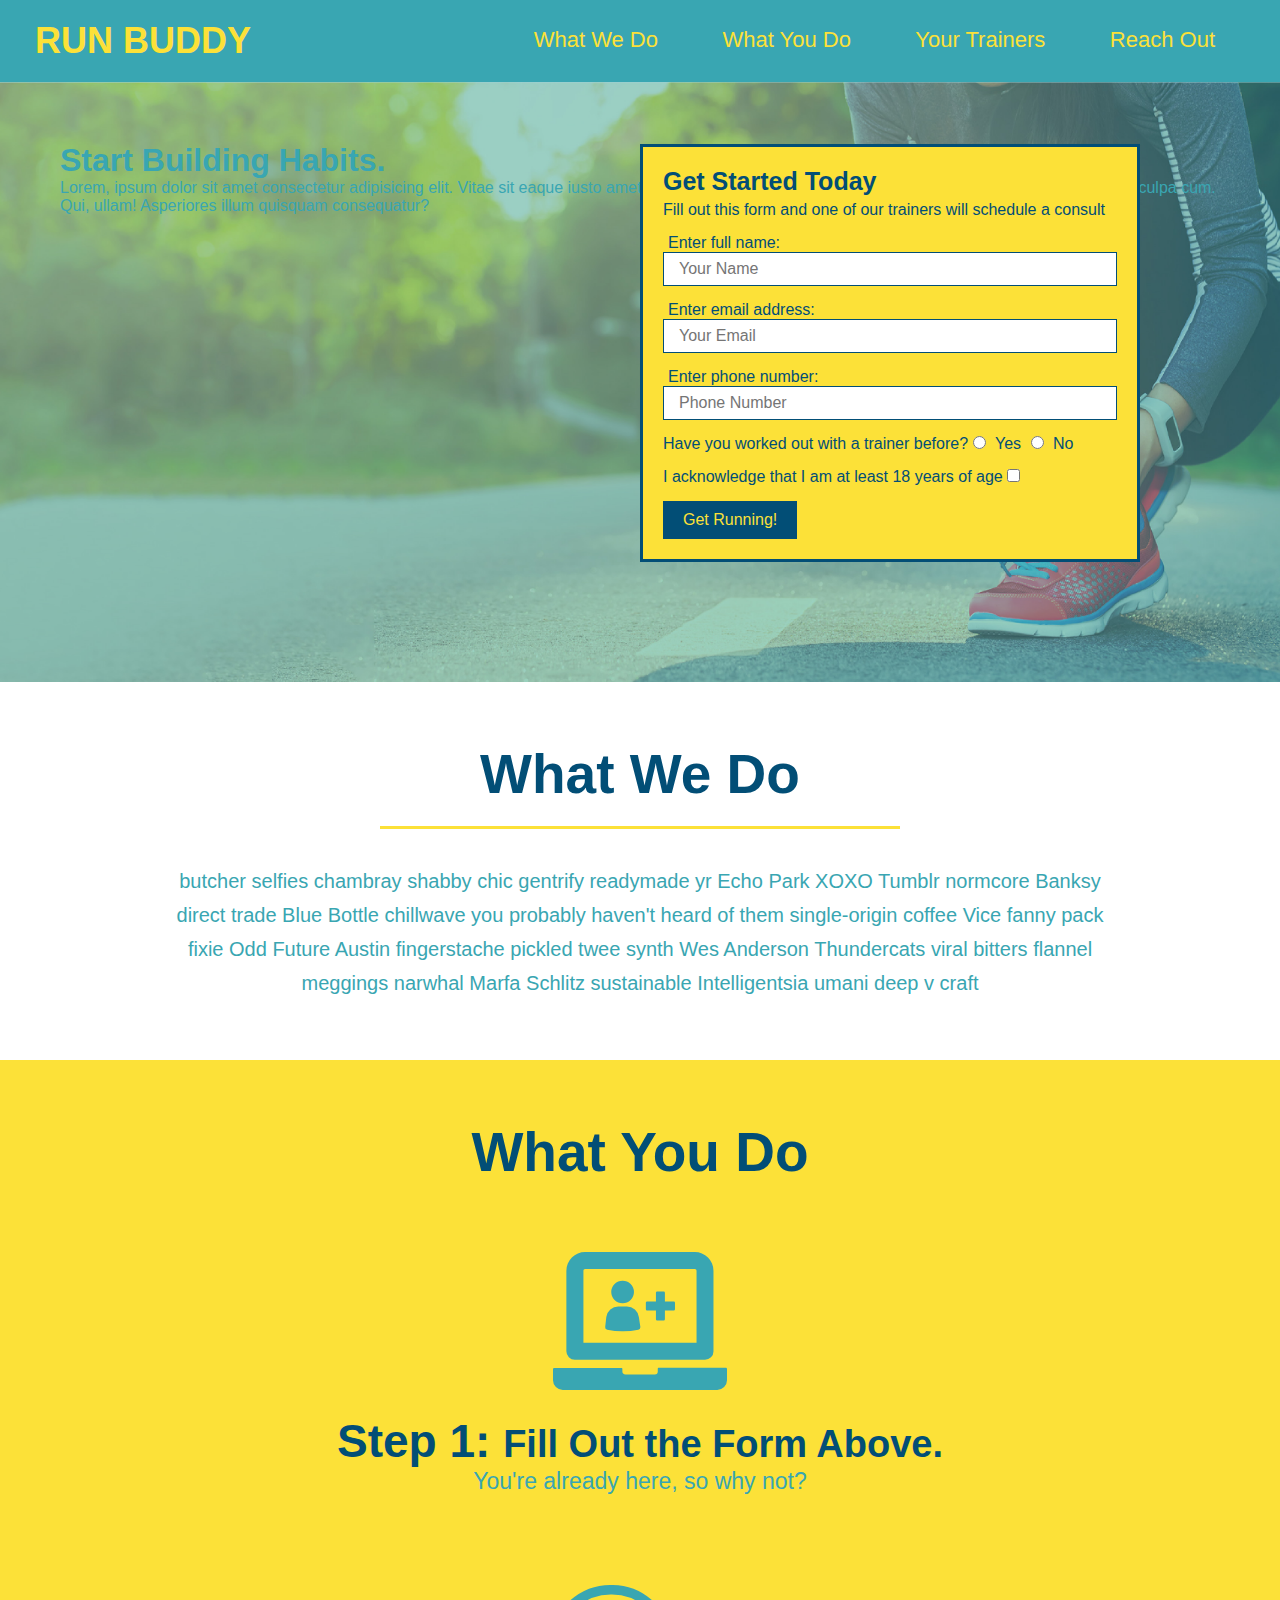
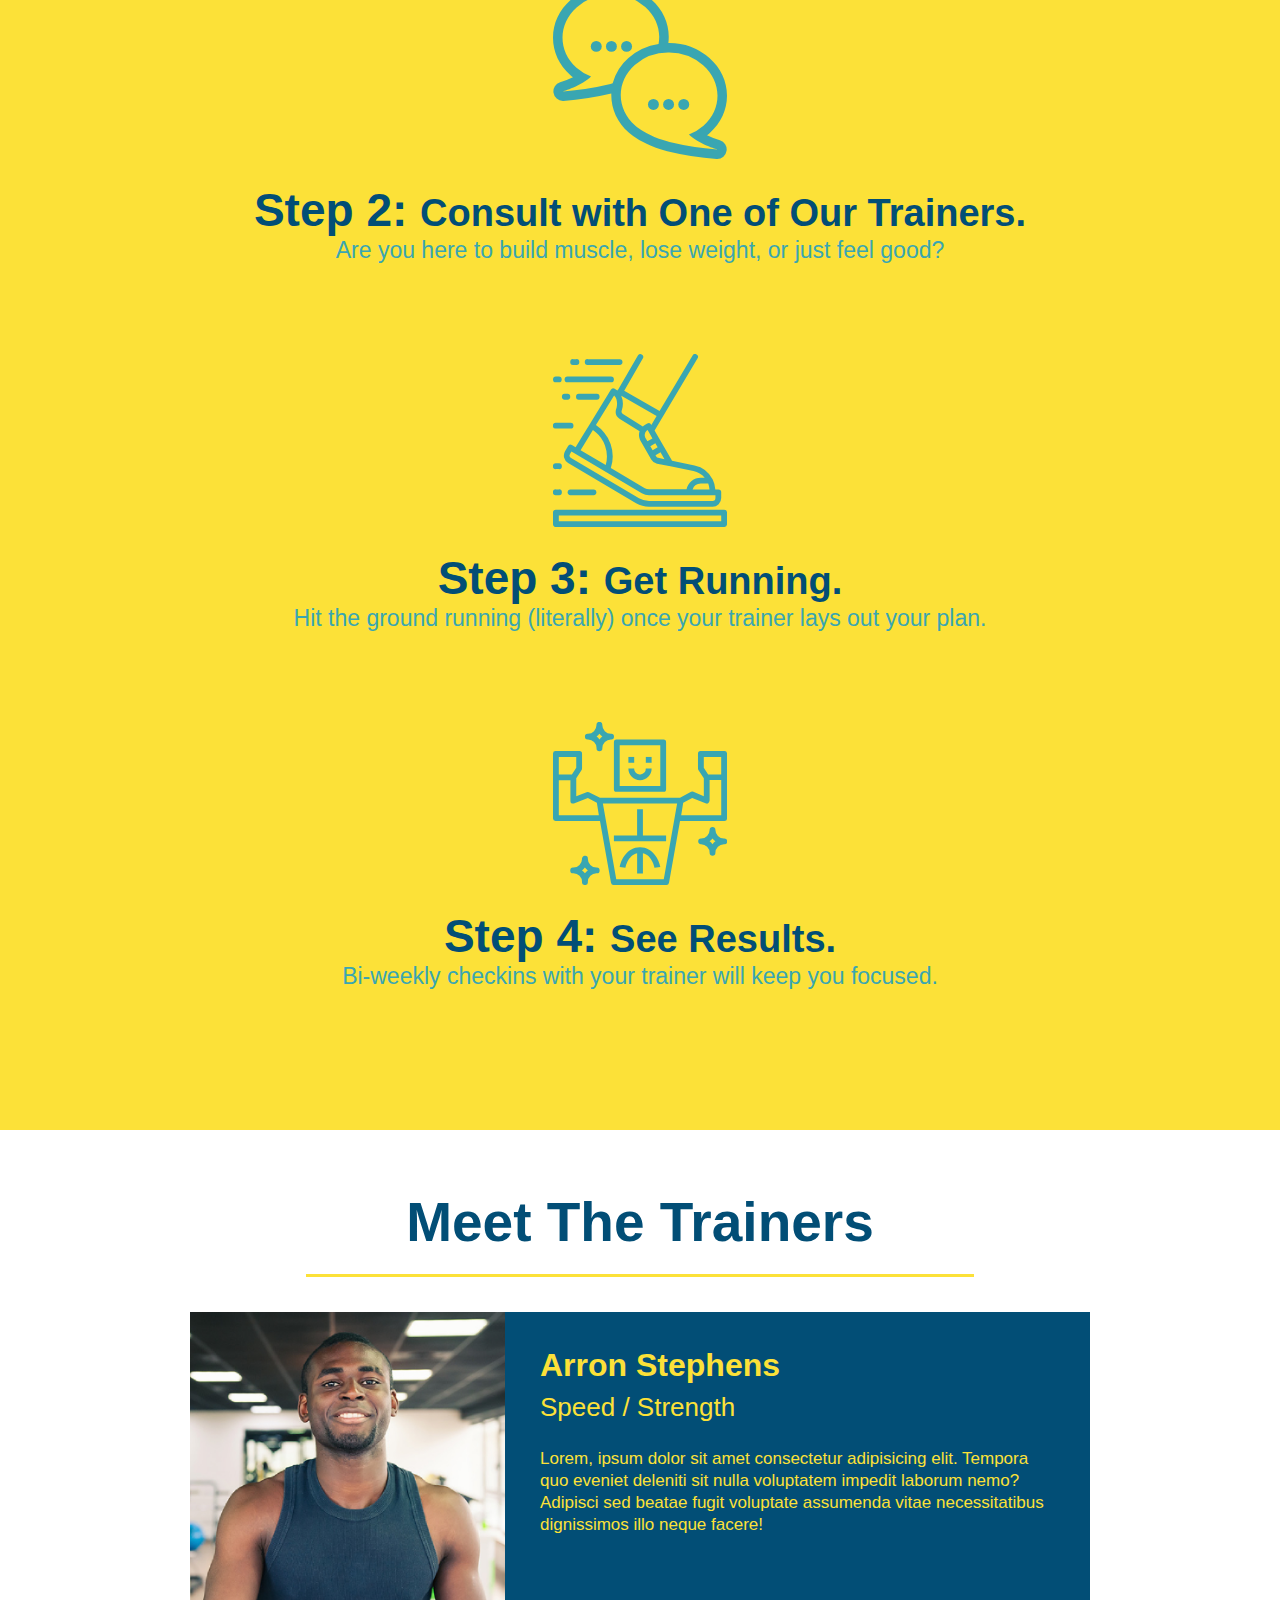
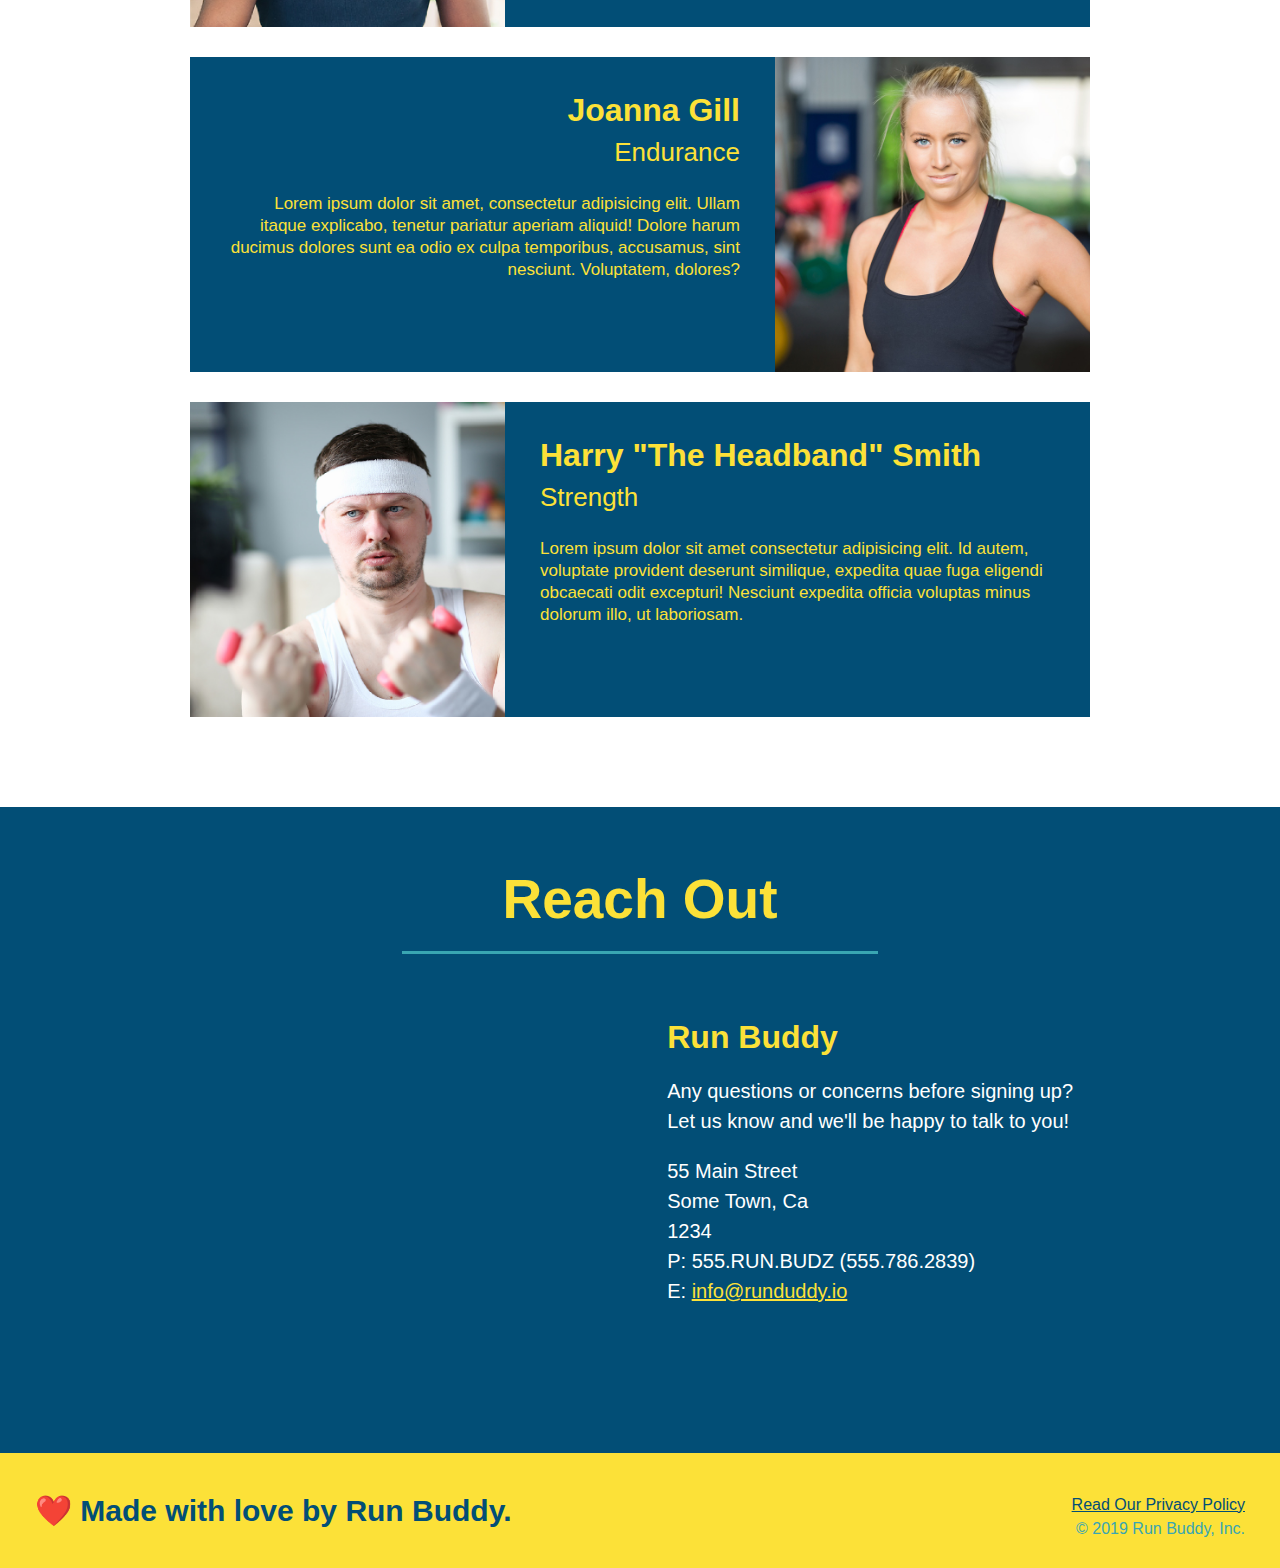
==== index.html @ 4e6613d6 "add content to hero, replace image" ====
<!DOCTYPE html>
<html lang="en">
    <head>
        <meta charset="UTF-8"/>
        <title>Run Buddy</title>
    </head>
        <!--this is the link to the css-->
        <link rel="stylesheet" href="./assets/css/style.css" />
    <body>
        <!-- navigation -->
        <header>
            <h1>
                <a href="/">RUN BUDDY</a>
            </h1>
            <nav>
                <!-- Unordered list element-->
                <ul>
                    <!-- List item element-->
                    <li>
                        <!-- Anchor element -->
                        <a href="#what-we-do">What We Do</a>
                    </li>
                    <li>
                        <a href="#what-you-do">What You Do</a>
                    </li>
                    <li>
                        <a href="#your-trainers">Your Trainers</a>
                    </li>
                    <li>
                        <a href="#reach-out">Reach Out</a>
                    </li>
                    
                
                </ul>

            </nav>
        </header>

        <!-- hero/jumbotron -->
        <section class="hero">
            
            <div class="hero-cta">
                <h1>Start Building Habits.</h1>
                <p>Lorem, ipsum dolor sit amet consectetur adipisicing elit. Vitae sit eaque iusto amet voluptatem quo error, accusamus ut minima saepe nostrum tempora, culpa cum. Qui, ullam! Asperiores illum quisquam consequatur?</p>
            </div>

            <div class="hero-form">
                <h3>Get Started Today</h3>
                <p>Fill out this form and one of our trainers will schedule a consult</p>
                <!--Add form element-->
                <form>
                    <label for="name">Enter full name:</label>
                    <input type="text" placeholder="Your Name" name="name" id="name" class="form-input"/>
                    <label for="email">Enter email address:</label>
                    <input type="email" placeholder="Your Email" name="email" id="email" class="form-input"/>
                    <label for="phone">Enter phone number:</label>
                    <input type="tel" placeholder="Phone Number" name="phone" id="phone" class="form-input"/>
                    <p>
                        Have you worked out with a trainer before?
                        <input type="radio" name="trainer-confirm" id="trainer-yes" />
                        <label for="trainer-yes">Yes</label>
                        <input type="radio" name="trainer-confirm" id="trainer-no"/>
                        <label for="trainer-no">No</label>
                    </p>
                    <P>
                        I acknowledge that I am at least 18 years of age
                        <input type="checkbox" name="18-confirm" id="18-yes">
                        <label for="18-confirm"></label>
                    </P>
                    <button type="submit">
                        Get Running!
                    </button>
                </form>
            </div>
        </section>

        <!-- "what we do" section-->
        <section id="what-we-do" class="intro">
            <h2 class="section-title primary-border">What We Do</h2>
            <p>
                butcher selfies chambray shabby chic gentrify readymade yr Echo Park XOXO Tumblr normcore Banksy direct trade Blue Bottle chillwave you probably haven't heard of them single-origin coffee Vice fanny pack fixie Odd Future Austin fingerstache pickled twee synth Wes Anderson Thundercats viral bitters flannel meggings narwhal Marfa Schlitz sustainable Intelligentsia umani deep v craft
            </p>
        </section>

        <!-- "what you do" section-->
        <section id="what-you-do" class="steps">
            <h2 class="section-title primary-border">What You Do</h2>

            <div>
                <img src="./assets/images/step-1.svg" alt="" />
                <h3>Step 1: <span>Fill Out the Form Above.</span></h3>
                <p>You're already here, so why not?</p>
            </div>

            <div>
                <img src="./assets/images/step-2.svg" alt="" />
                <h3>Step 2: <span>Consult with One of Our Trainers.</span></h3>
                <p>Are you here to build muscle, lose weight, or just feel good?</p>
            </div>

            <div>
                <img src="./assets/images/step-3.svg" alt="" />
                <h3>Step 3: <span>Get Running.</span></h3>
                <p>Hit the ground running (literally) once your trainer lays out your plan.</p>
            </div>

            <div>
                <img src="./assets/images/step-4.svg" alt="" />
                <h3>Step 4: <span>See Results.</span></h3>
                <p>Bi-weekly checkins with your trainer will keep you focused.</p>
            </div>
        </section>

        <!--"meet the trainers" section-->
        <section id="your-trainers" class="trainers">
            <h2 class="section-title primary-border">Meet The Trainers</h2>
            <article class="trainer">
                <img src="./assets/images/trainer-1.jpg" alt="Arron Stephens in his workout clothes, ready to pump iron" />
                <div class="trainer-bio text-left">
                    <h3>Arron Stephens</h3>
                    <h4>Speed / Strength</h4>
                    <p>Lorem, ipsum dolor sit amet consectetur adipisicing elit. Tempora quo eveniet deleniti sit nulla voluptatem impedit laborum nemo? Adipisci sed beatae fugit voluptate assumenda vitae necessitatibus dignissimos illo neque facere!
                    </p>
                </div>
            </article>
            <article class="trainer">
                <div class="trainer-bio text-right">
                    <h3>Joanna Gill</h3>
                    <h4>Endurance</h4>
                    <p>
                        Lorem ipsum dolor sit amet, consectetur adipisicing elit. Ullam itaque explicabo, tenetur pariatur aperiam aliquid! Dolore harum ducimus dolores sunt ea odio ex culpa temporibus, accusamus, sint nesciunt. Voluptatem, dolores?
                    </p>
                </div>
                <img src="./assets/images/trainer-2.jpg" alt="Joanna Gill cooling off after a workout" />
            </article>
            <article class="trainer">
                <img src="./assets/images/trainer-3.jpg" alt="Harry Smith wearing a headband and lifting comically small pink weights" />
                <div class="trainer-bio text-left">
                    <h3>Harry "The Headband" Smith</h3>
                    <h4>Strength</h4>
                    <p>
                        Lorem ipsum dolor sit amet consectetur adipisicing elit. Id autem, voluptate provident deserunt similique, expedita quae fuga eligendi obcaecati odit excepturi! Nesciunt expedita officia voluptas minus dolorum illo, ut laboriosam.
                    </p>
                </div>
            </article>
            
        </section>

        <!--"reach out" section-->
        <section id="reach-out" class="contact">
            <h2 class="section-title secondary-border">Reach Out</h2>
            <div class="contact-info">
                <iframe src="https://www.google.com/maps/embed?pb=!1m18!1m12!1m3!1d3437.126663154802!2d-93.9568817848737!3d30.517457281712662!2m3!1f0!2f0!3f0!3m2!1i1024!2i768!4f13.1!3m3!1m2!1s0x86396906561d38c7%3A0xf94959ecd9d54f2c!2s415%20E%20Pineview%2C%20Buna%2C%20TX%2077612!5e0!3m2!1sen!2sus!4v1635998131112!5m2!1sen!2sus" 
                style="border:0;" 
                allowfullscreen="" 
                loading="lazy">
                </iframe>
            <div>
                <h3>Run Buddy</h3>
                <p>
                    Any questions or concerns before signing up?
                    <br />
                    Let us know and we'll be happy to talk to you!
                </p>
                <address>
                    55 Main Street <br/>
                    Some Town, Ca <br/>
                    1234 <br/>
                    P: 555.RUN.BUDZ (555.786.2839)<br/>
                    E: <a href="mailto:info@runbuddy.io">info@runduddy.io</a>
                </address>
            </div>
            </div>
        </section>

        <!-- footer -->
        <footer>
            <h2>❤️ Made with love by Run Buddy.</h2>
            <div>
            <a href="./privacy-policy.html">Read Our Privacy Policy</a><br />
            &copy; 2019 Run Buddy, Inc.
            </div>
        </footer>
    </body>
</html>
---- assets/css/style.css ----
* {
    margin: 0;
    padding: 0;
    box-sizing: border-box;
}

body {
    /* more on this crazy alphanumerical value in a minute! */
    color: #39a6b2;
    font-family: Helvetica, Arial, sans-serif;
  }

  /* apply styles to <header> */
header {
    padding: 20px 35px;
    background-color: #39a6b2;
  }

  header h1 {
    font-weight: bold;
    font-size: 36px;
    color: #fce138;
    margin: 0;
    display: inline;
  }
  
  header a {
      text-decoration: none;
    color: #fce138;
  }

  header nav {
      float: right;
      margin: 7px 0;
  }

  header nav ul li {
      display: inline;
  }

  header nav ul li a {
      margin: 0 30px;
      font-weight: lighter;
      font-size: 22px;
  }

  footer {
      background: #fce138;
      width: 100%;
      padding: 40px 35px;
  }

  footer h2 {
      display: inline;
      color: #024e76;
      font-size: 30px;
      margin: 0%;
  }

  footer div {
      float: right;
      line-height: 1.5;
      text-align: right;
  }

  footer a {
      color: #024e76;
  }

section {
    padding: 60px;
}

.hero {
    background-image: url("../images/hero-bg.jpg");
    height: 600px;
    background-size: cover;
    background-position: center;
    position: relative;
}

.hero-form {
    background-color: #fce138;
    padding: 20px;
    width: 500px;
    color: #024e76;
    border: solid 3px #024e76;
    position: absolute;
    bottom: 120px;
    right: 140px;
}

section h3 {
    margin: 0px;
    font-size: 25px;
}

.hero-form p {
    margin: 5px 0 15px 0;
}

.form-input {
    border: 1px solid #024e76;
    display: block;
    padding: 7px 15px;
    font-size: 16px;
    color: #024e76;
    width: 100%;
    margin-bottom: 15px;
}

.hero-form label {
    margin: 0 5px;
}
form button {
    background-color: #024e76;
    color: #fce138;
    border: none;
    padding: 10px 20px;
    font-size: 16px;
}

.intro {
    text-align: center;
}

.intro p {
    line-height: 1.7;
    color: #39a6b2;
    width: 80%;
    font-size: 20px;
    margin: 0 auto;
}

.steps {
    text-align: center;
    background: #fce138;
}

.section-title {
  font-size: 55px;
  color: #024e76;
  margin-bottom: 35px;
  padding: 0 100px 20px 100px;
  display: inline-block;
  border-bottom: 3px solid;
}

.primary-border {
  border-color: #fce138;
}

.secondary-border {
  border-color: #39a6b2;
}

.steps div {
    margin-bottom: 80px;
}

.steps img {
    width: 15%;
    margin: 10px 0;
}

.steps h3 {
    color: #024e76;
    font-size: 46px;
    margin-top: 10px;
}

.steps p {
    color: #39a6b2;
    font-size: 23px;
}

.steps span {
    font-size: 38px;
}

.trainers {
    text-align: center;
}

.trainer {
    width: 900px;
    margin: 0 auto 30px auto;
    background: #024e76;
    color: #fce138;
    overflow: auto;
}

.trainer img {
    width: 35%;
    float: left;
}
  
.trainer-bio {
    padding: 35px;
    float: left;
    width: 65%;
}

.text-left {
    text-align: left;
}

.text-right {
    text-align: right;
}

.trainer-bio h3 {
    font-size: 32px;
    margin-bottom: 8px;
}

.trainer-bio h4 {
    font-weight: lighter;
    font-size: 26px;
    margin-bottom: 25px;
}

.trainer-bio p {
    font-size: 17px;
    line-height: 1.3;
}

.contact {
    text-align: center;
    background: #024e76;
}

.contact h2 {
    color: #fce138;
}

.contact-info iframe {
    width: 400px;
    height: 400px;
}

.contact-info div {
    width: 410px;
    display: inline-block;
    vertical-align: top;
    text-align: left;
    margin: 30px 0 0 60px;
    color: white;
}

.contact-info h3 {
    color: #fce138;
    font-size: 32px;
}

.contact-info p, .contact-info address {
    margin: 20px 0;
    line-height: 1.5;
    font-size: 20px;
    font-style: normal;
}

.contact-info a {
    color: #fce138;
}
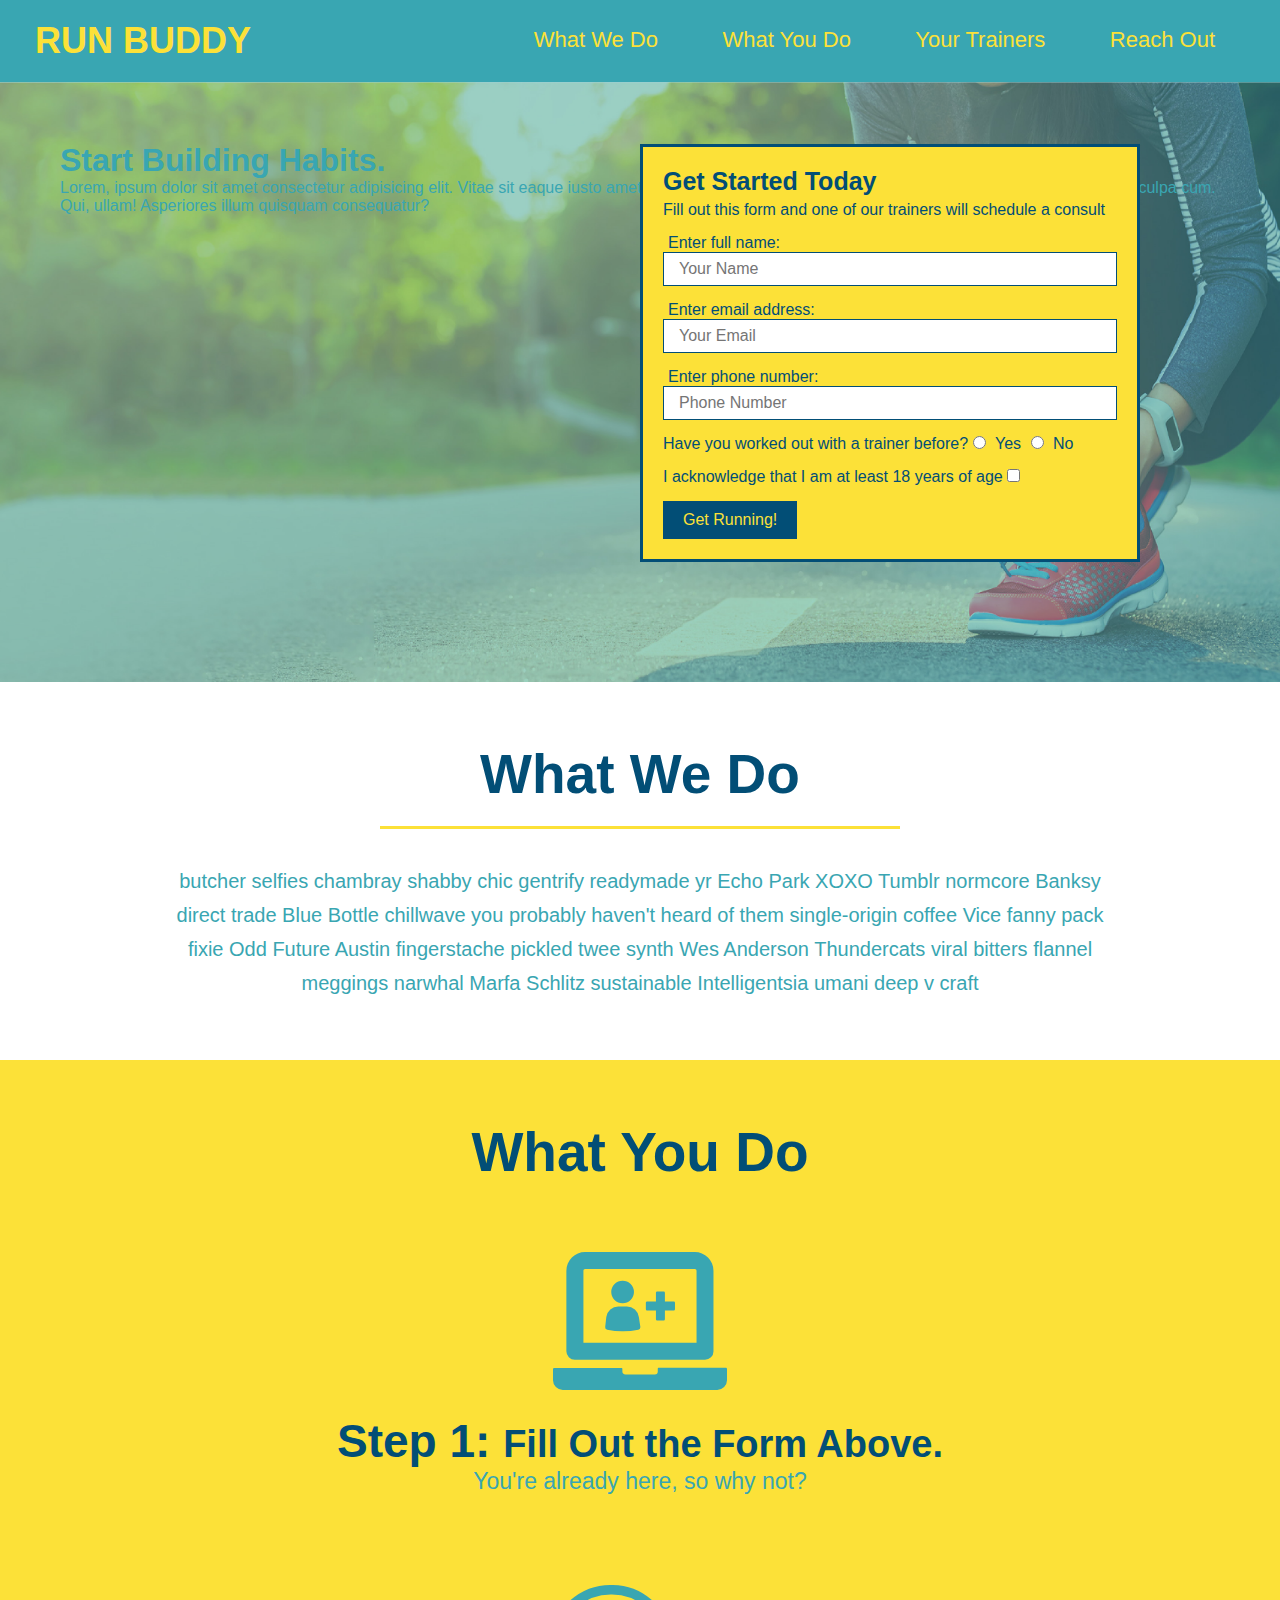
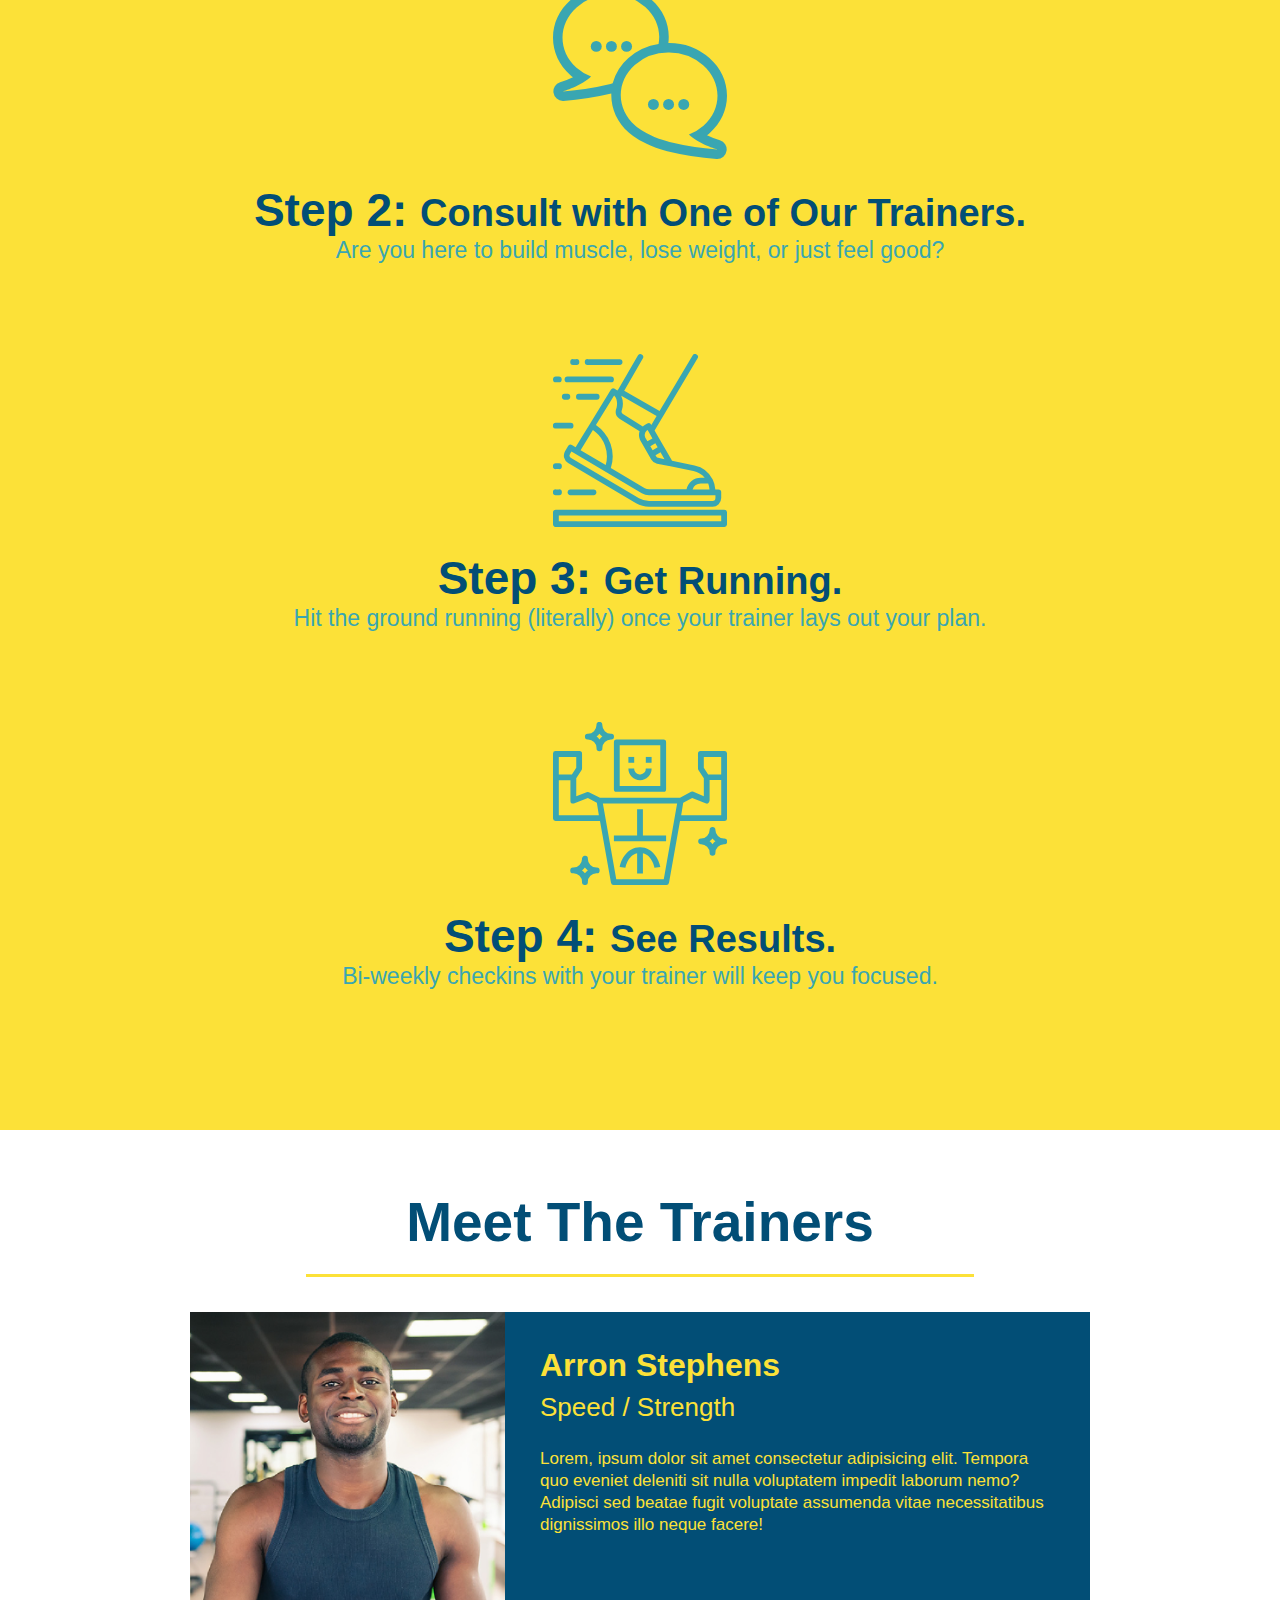
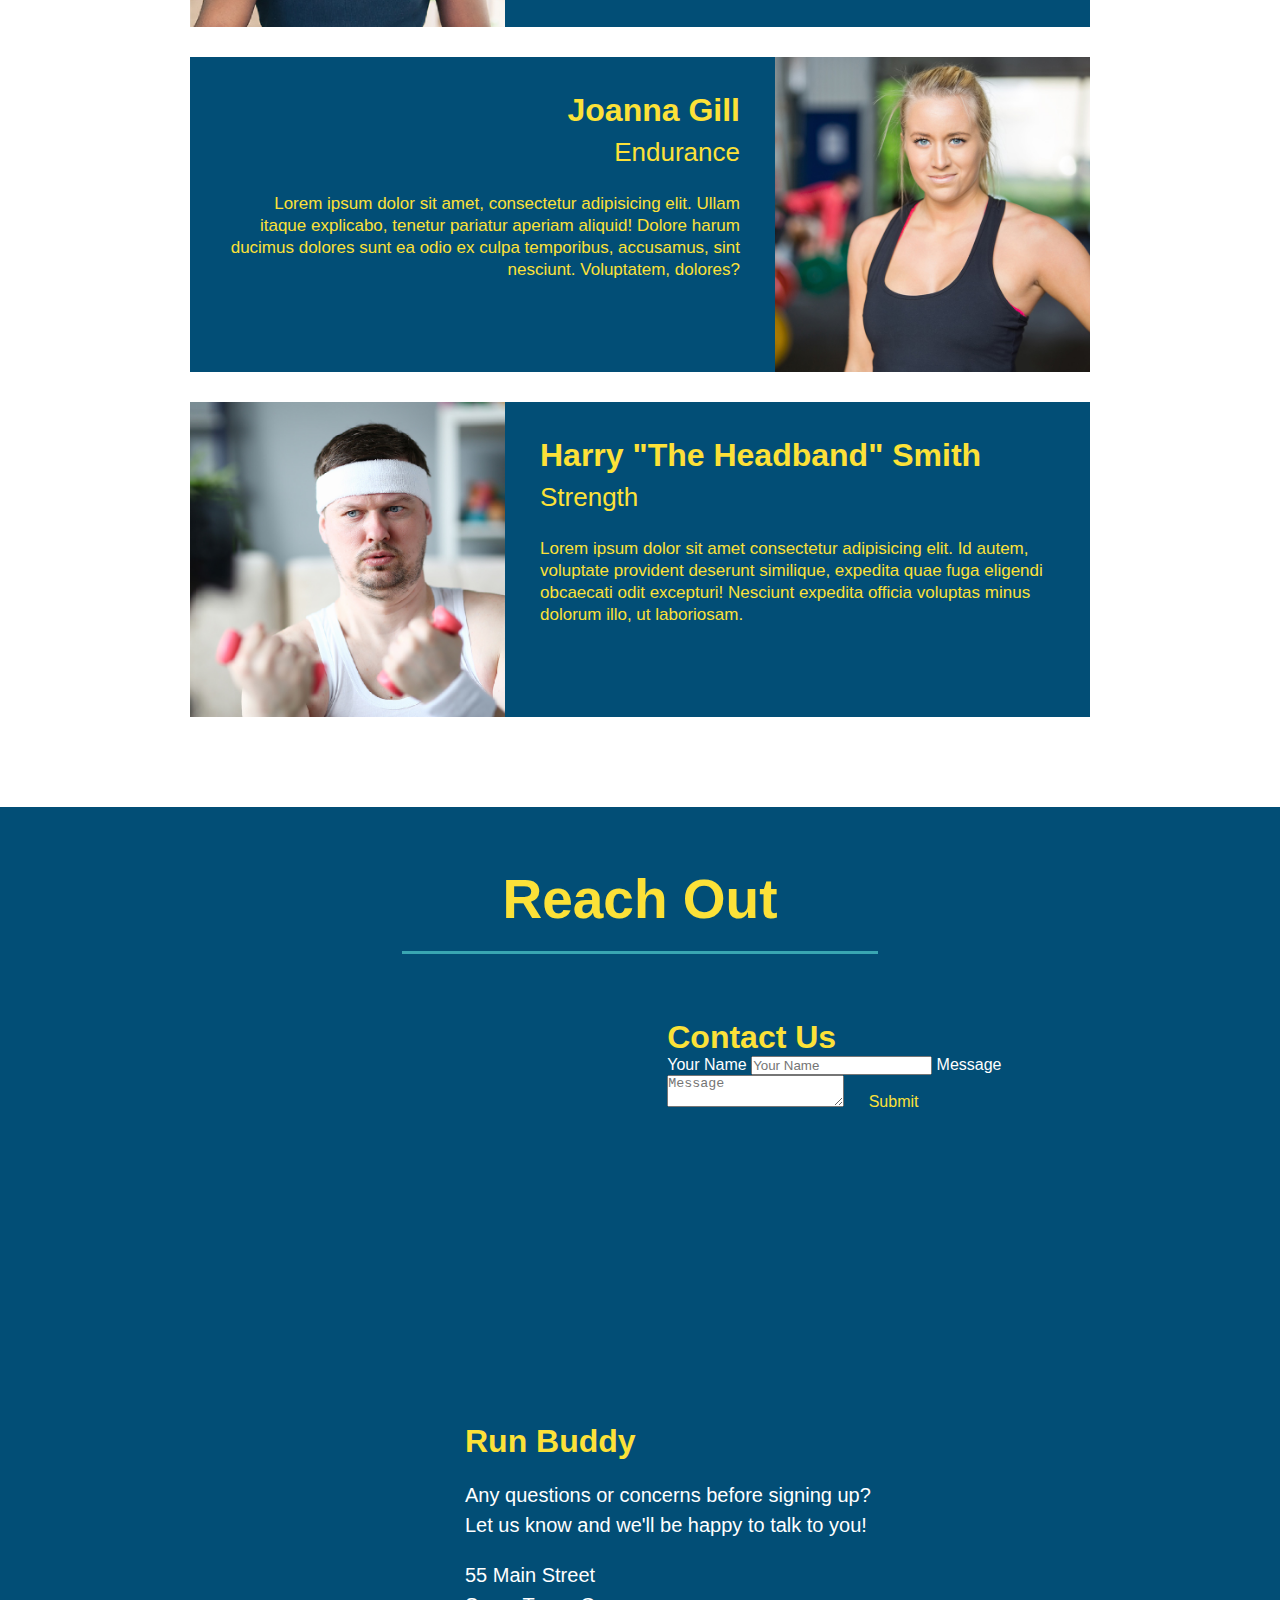
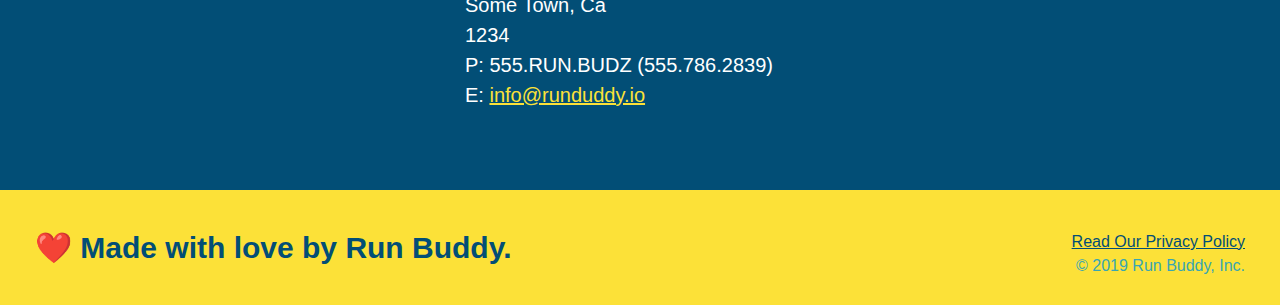
==== commit 5a670e58: "add contact form" ====
--- a/index.html
+++ b/index.html
@@ -150,11 +150,26 @@
         <section id="reach-out" class="contact">
             <h2 class="section-title secondary-border">Reach Out</h2>
             <div class="contact-info">
+
                 <iframe src="https://www.google.com/maps/embed?pb=!1m18!1m12!1m3!1d3437.126663154802!2d-93.9568817848737!3d30.517457281712662!2m3!1f0!2f0!3f0!3m2!1i1024!2i768!4f13.1!3m3!1m2!1s0x86396906561d38c7%3A0xf94959ecd9d54f2c!2s415%20E%20Pineview%2C%20Buna%2C%20TX%2077612!5e0!3m2!1sen!2sus!4v1635998131112!5m2!1sen!2sus" 
                 style="border:0;" 
                 allowfullscreen="" 
                 loading="lazy">
                 </iframe>
+                
+                <div class="contact-form">
+                    <h3>Contact Us</h3>
+                    <form>
+                        <label for="contact-name">Your Name</label>
+                        <input type="text" id="contact-name" placeholder="Your Name" />
+
+                        <label for="contact-message">Message</label>
+                        <textarea id="contact-message" placeholder="Message"></textarea>
+
+                        <button type="submit">Submit</button>
+                    </form>
+                </div>
+                
             <div>
                 <h3>Run Buddy</h3>
                 <p>
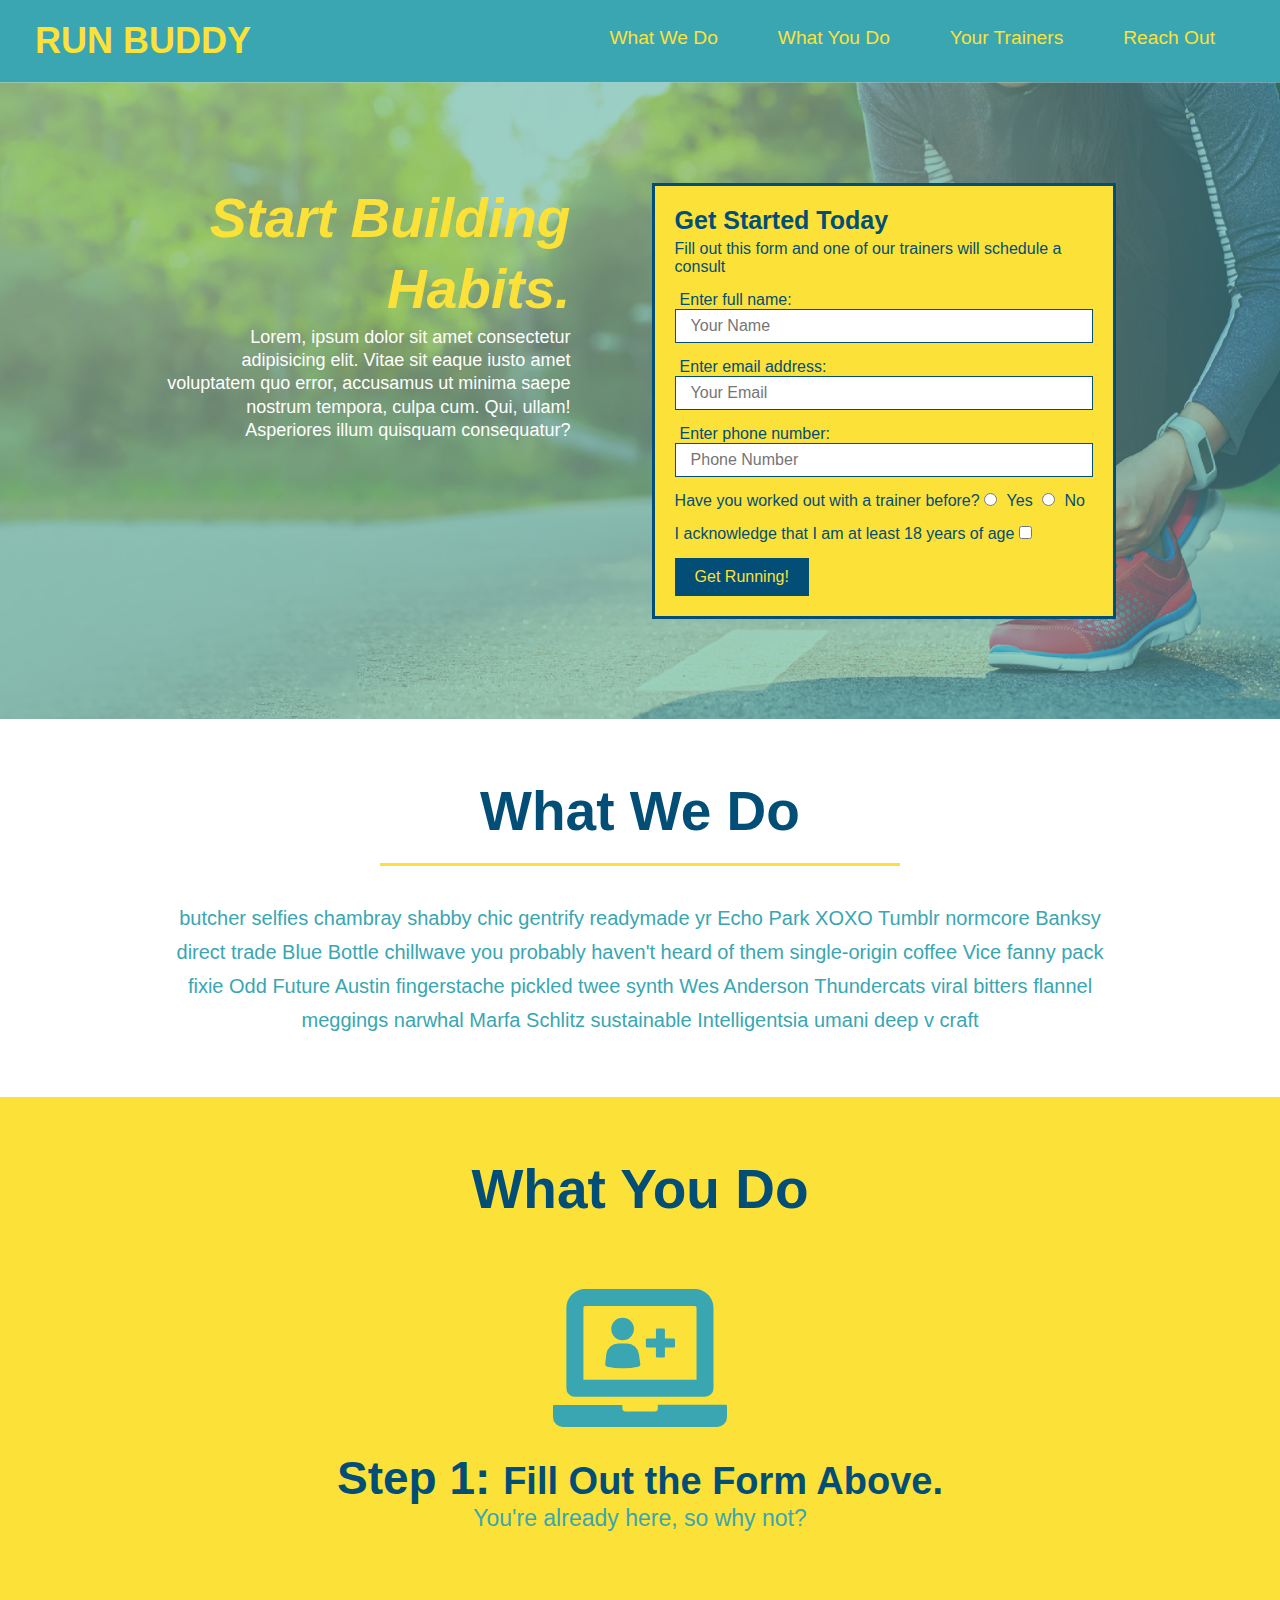
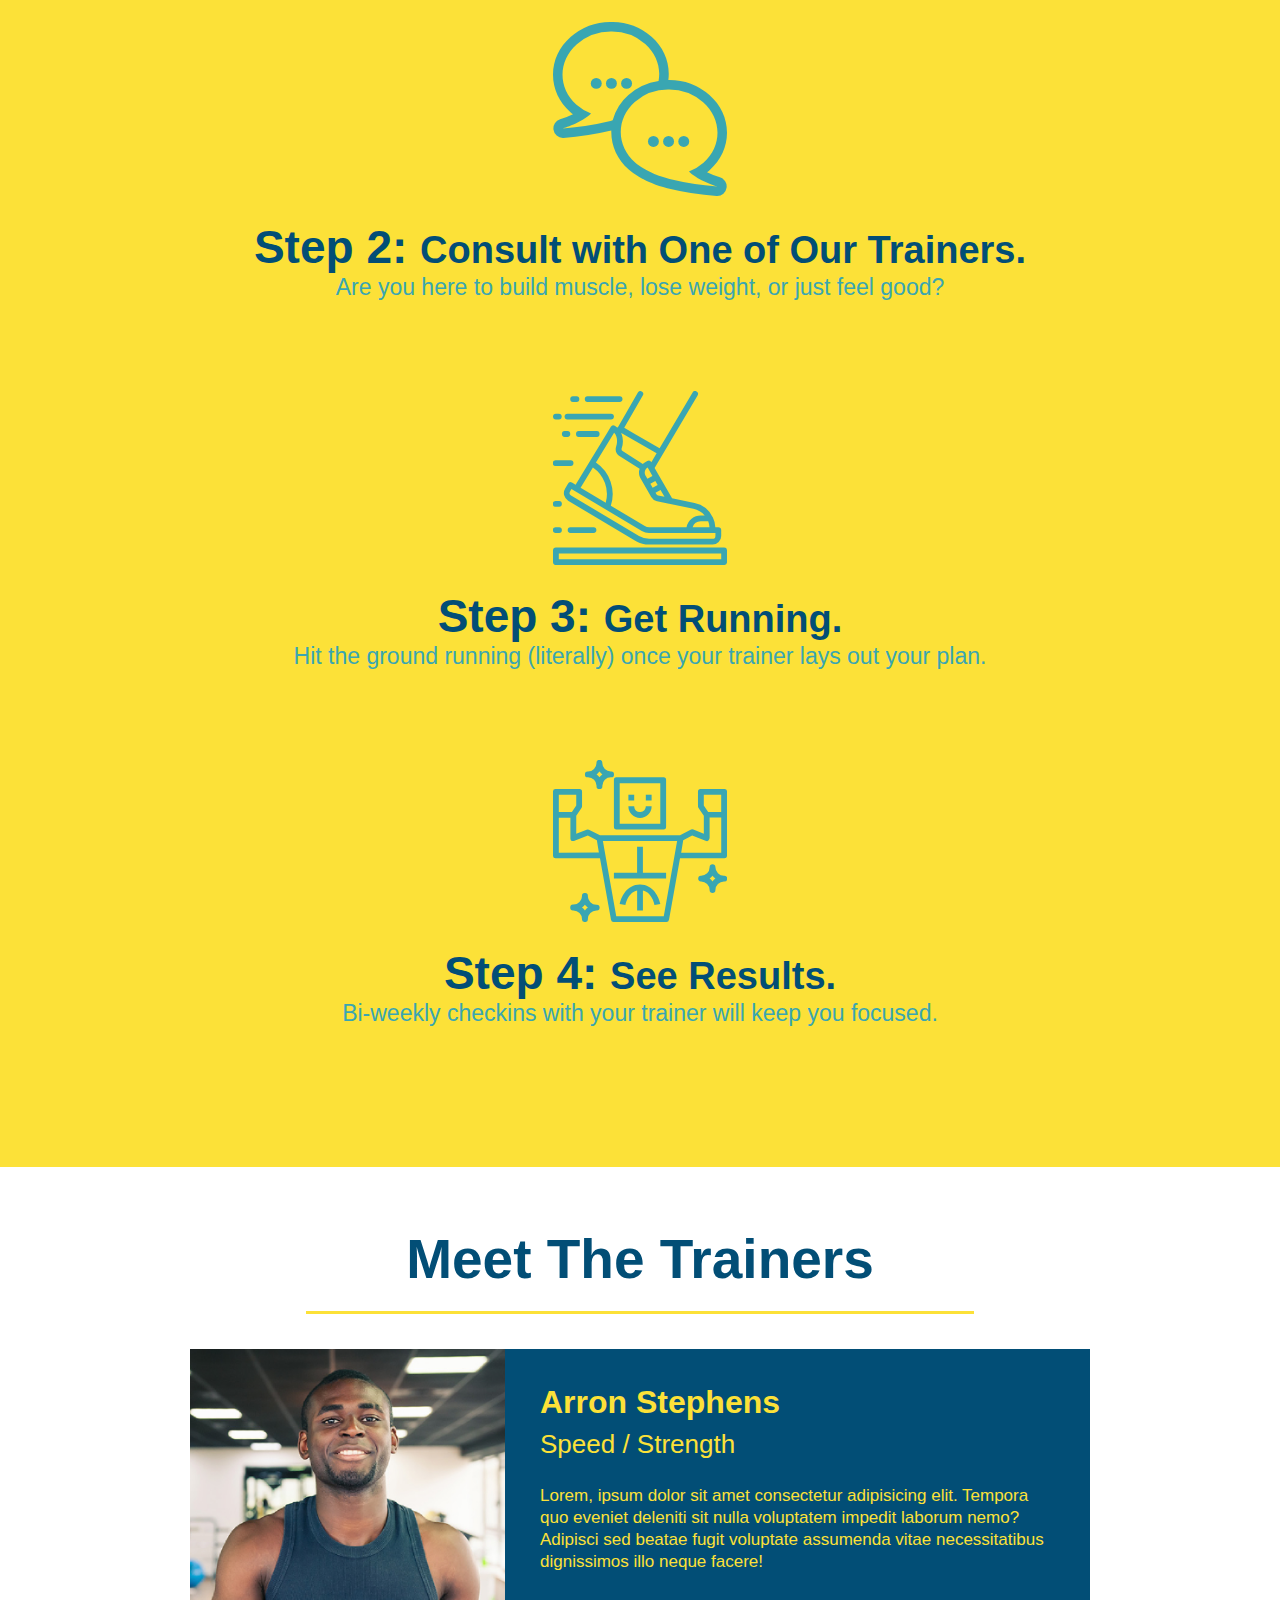
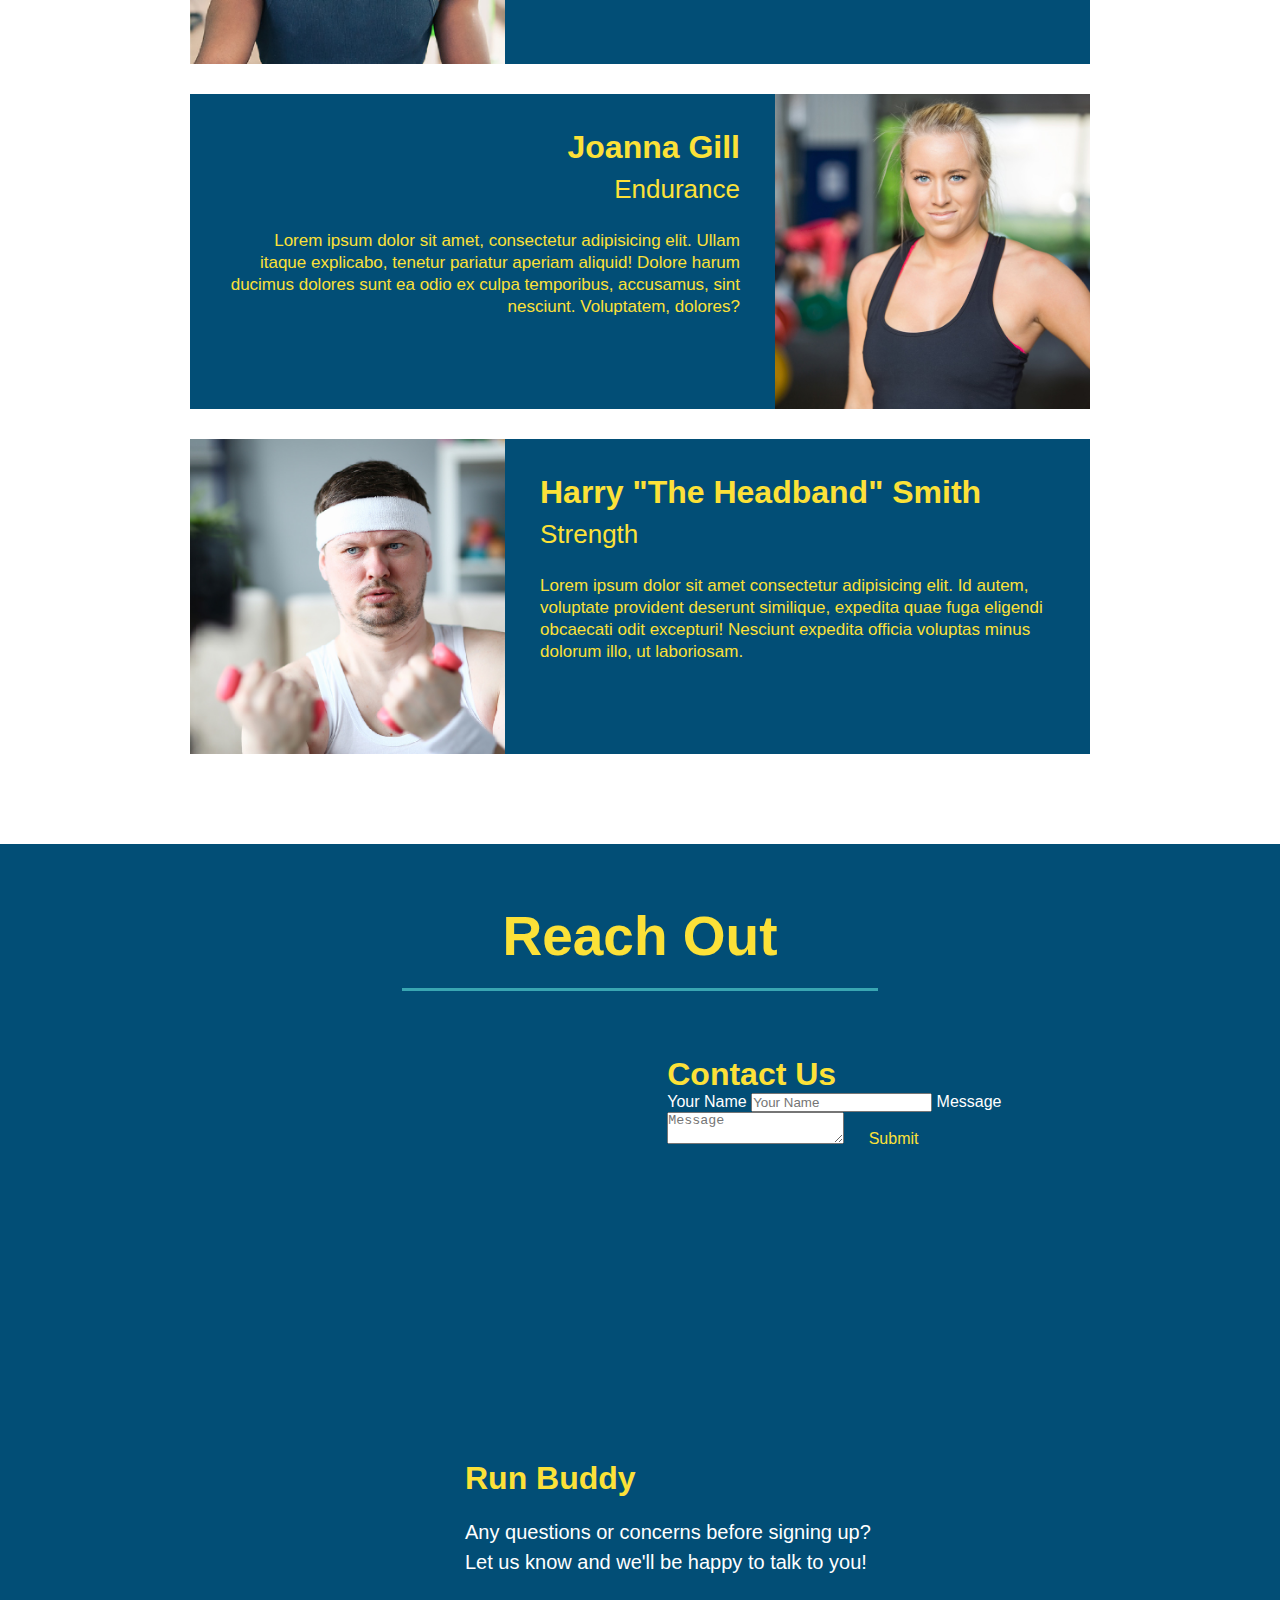
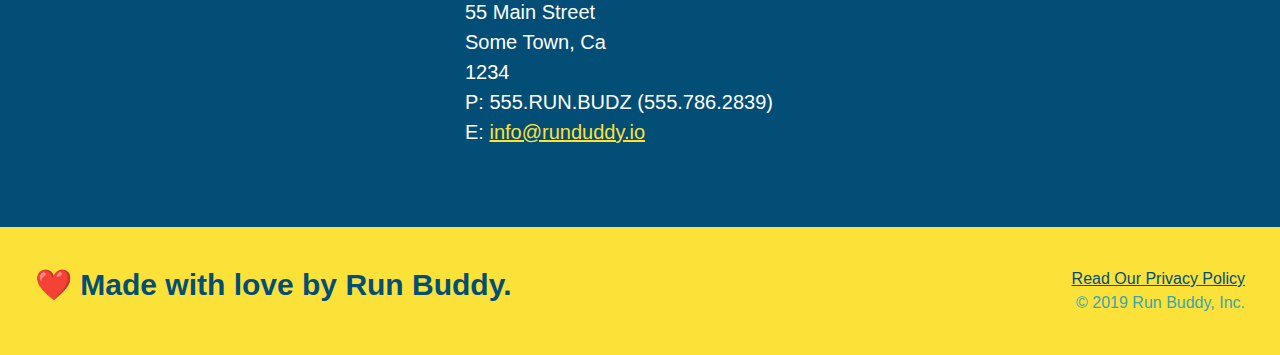
==== commit 0d0ca740: "add flexbox to the hero" ====
--- a/index.html
+++ b/index.html
@@ -40,7 +40,7 @@
         <section class="hero">
             
             <div class="hero-cta">
-                <h1>Start Building Habits.</h1>
+                <h2>Start Building Habits.</h2>
                 <p>Lorem, ipsum dolor sit amet consectetur adipisicing elit. Vitae sit eaque iusto amet voluptatem quo error, accusamus ut minima saepe nostrum tempora, culpa cum. Qui, ullam! Asperiores illum quisquam consequatur?</p>
             </div>
 
--- a/assets/css/style.css
+++ b/assets/css/style.css
@@ -14,6 +14,9 @@
 header {
     padding: 20px 35px;
     background-color: #39a6b2;
+    display: flex;
+    justify-content: space-between;
+    flex-wrap: wrap;
   }
 
   header h1 {
@@ -21,7 +24,6 @@
     font-size: 36px;
     color: #fce138;
     margin: 0;
-    display: inline;
   }
   
   header a {
@@ -30,35 +32,39 @@
   }
 
   header nav {
-      float: right;
       margin: 7px 0;
   }
 
-  header nav ul li {
-      display: inline;
+  header nav ul {
+      display: flex;
+      flex-wrap: wrap;
+      justify-content: space-between;
+      align-items: center;
+      list-style: none;
   }
 
   header nav ul li a {
       margin: 0 30px;
       font-weight: lighter;
-      font-size: 22px;
+      font-size: 1.5vw;
   }
 
   footer {
       background: #fce138;
       width: 100%;
       padding: 40px 35px;
+      display: flex;
+      justify-content: space-between;
+      flex-wrap: wrap;
   }
 
   footer h2 {
-      display: inline;
       color: #024e76;
       font-size: 30px;
       margin: 0%;
   }
 
   footer div {
-      float: right;
       line-height: 1.5;
       text-align: right;
   }
@@ -73,21 +79,35 @@
 
 .hero {
     background-image: url("../images/hero-bg.jpg");
-    height: 600px;
+    display: flex;
     background-size: cover;
     background-position: center;
-    position: relative;
-}
+    justify-content: center;
+    flex-wrap: wrap;
+}
+
+.hero-cta h2 {
+    font-style: italic;
+    font-size: 55px;
+    color: #fce138
+}
+
+.hero-cta {
+    width: 35%;
+    text-align: right;
+    margin: 3.5%;
+    color: #fff;
+    font-size: 18px;
+    line-height: 1.3;
+  }
 
 .hero-form {
     background-color: #fce138;
     padding: 20px;
-    width: 500px;
+    width: 40%;
     color: #024e76;
     border: solid 3px #024e76;
-    position: absolute;
-    bottom: 120px;
-    right: 140px;
+    margin: 3.5%;
 }
 
 section h3 {
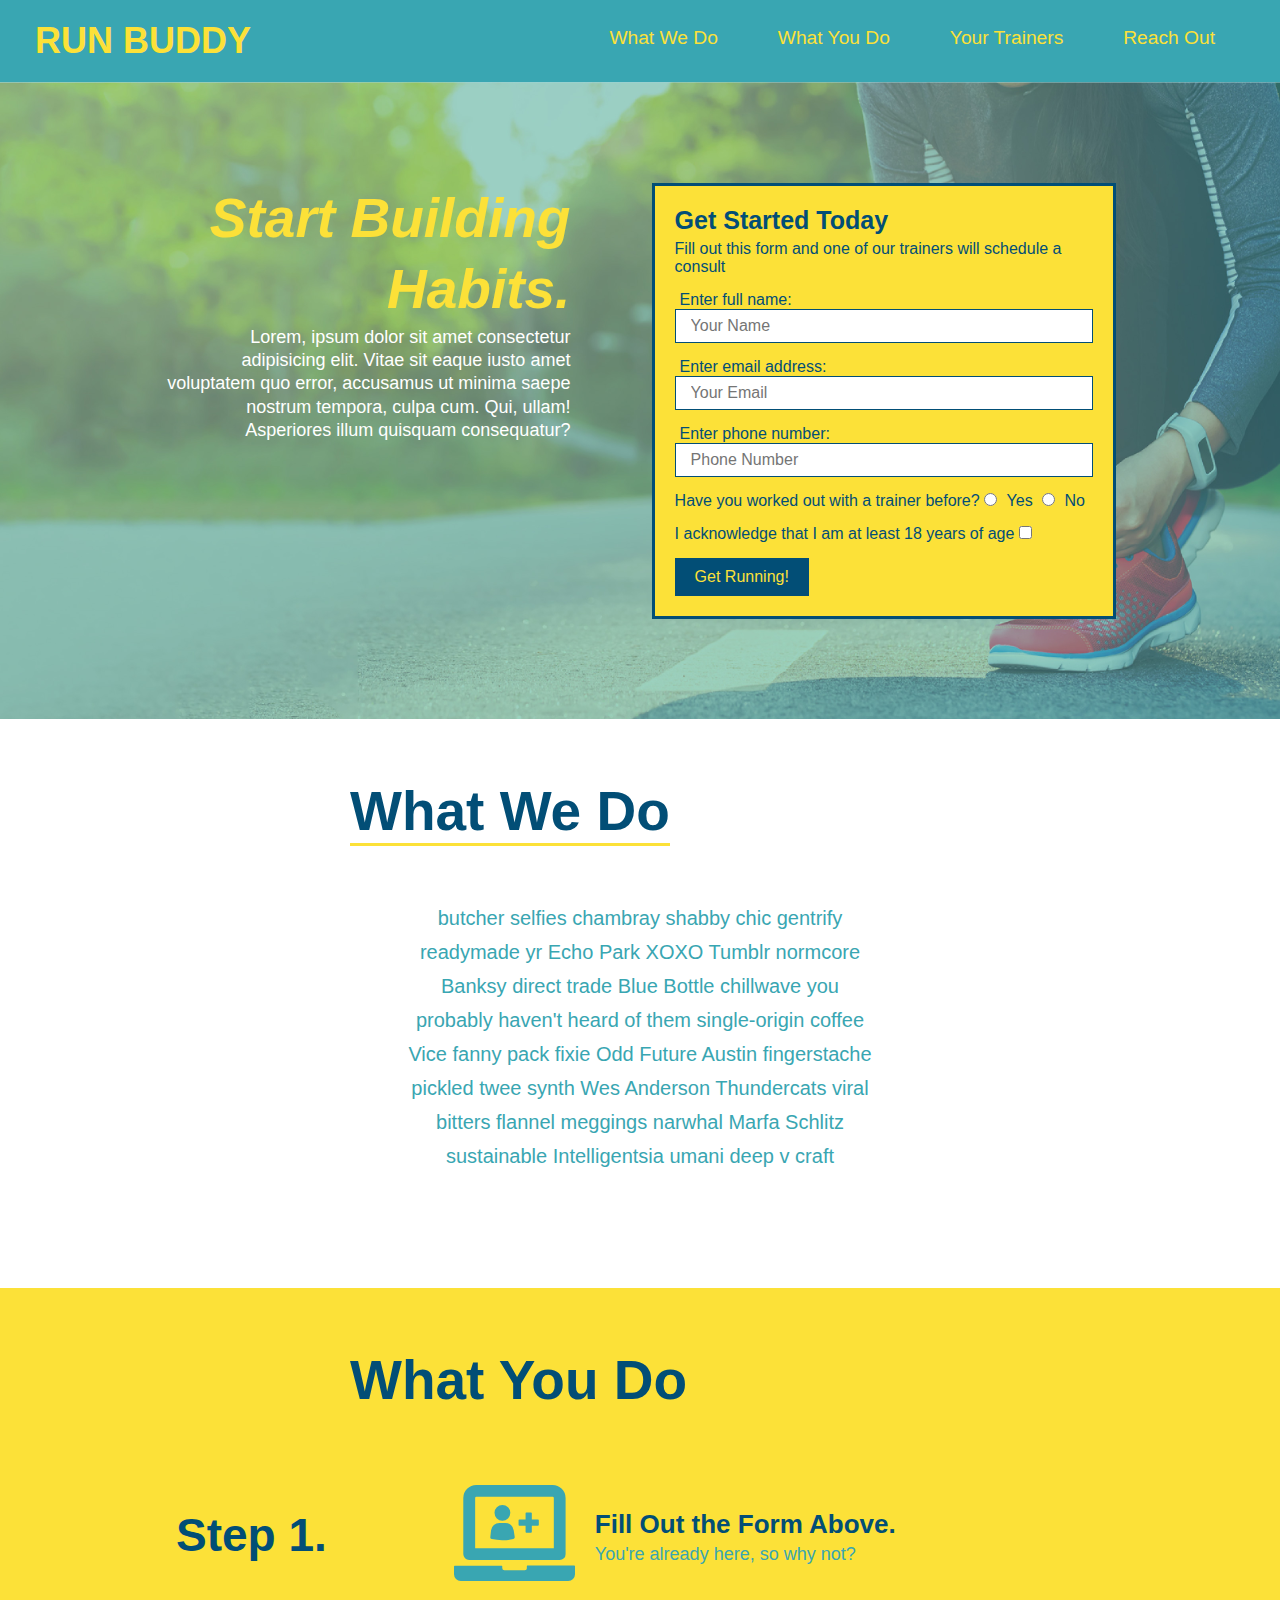
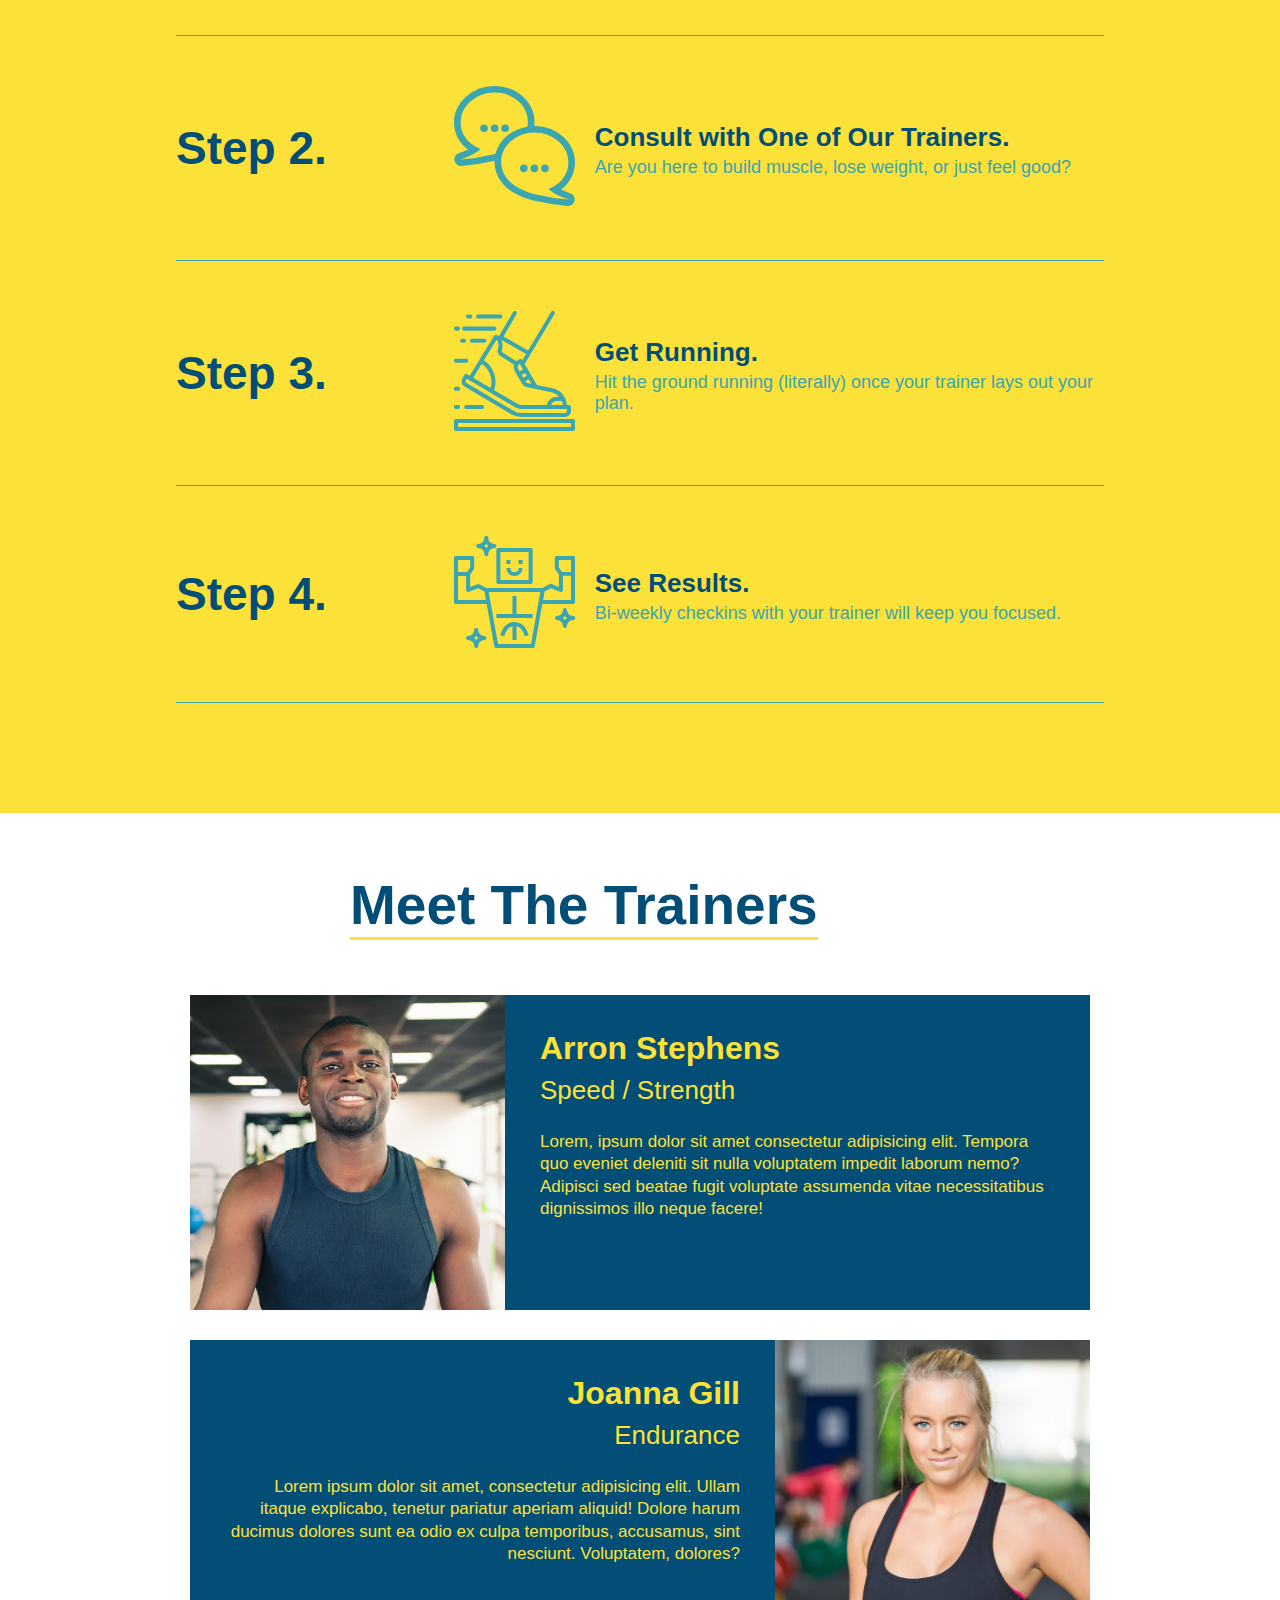
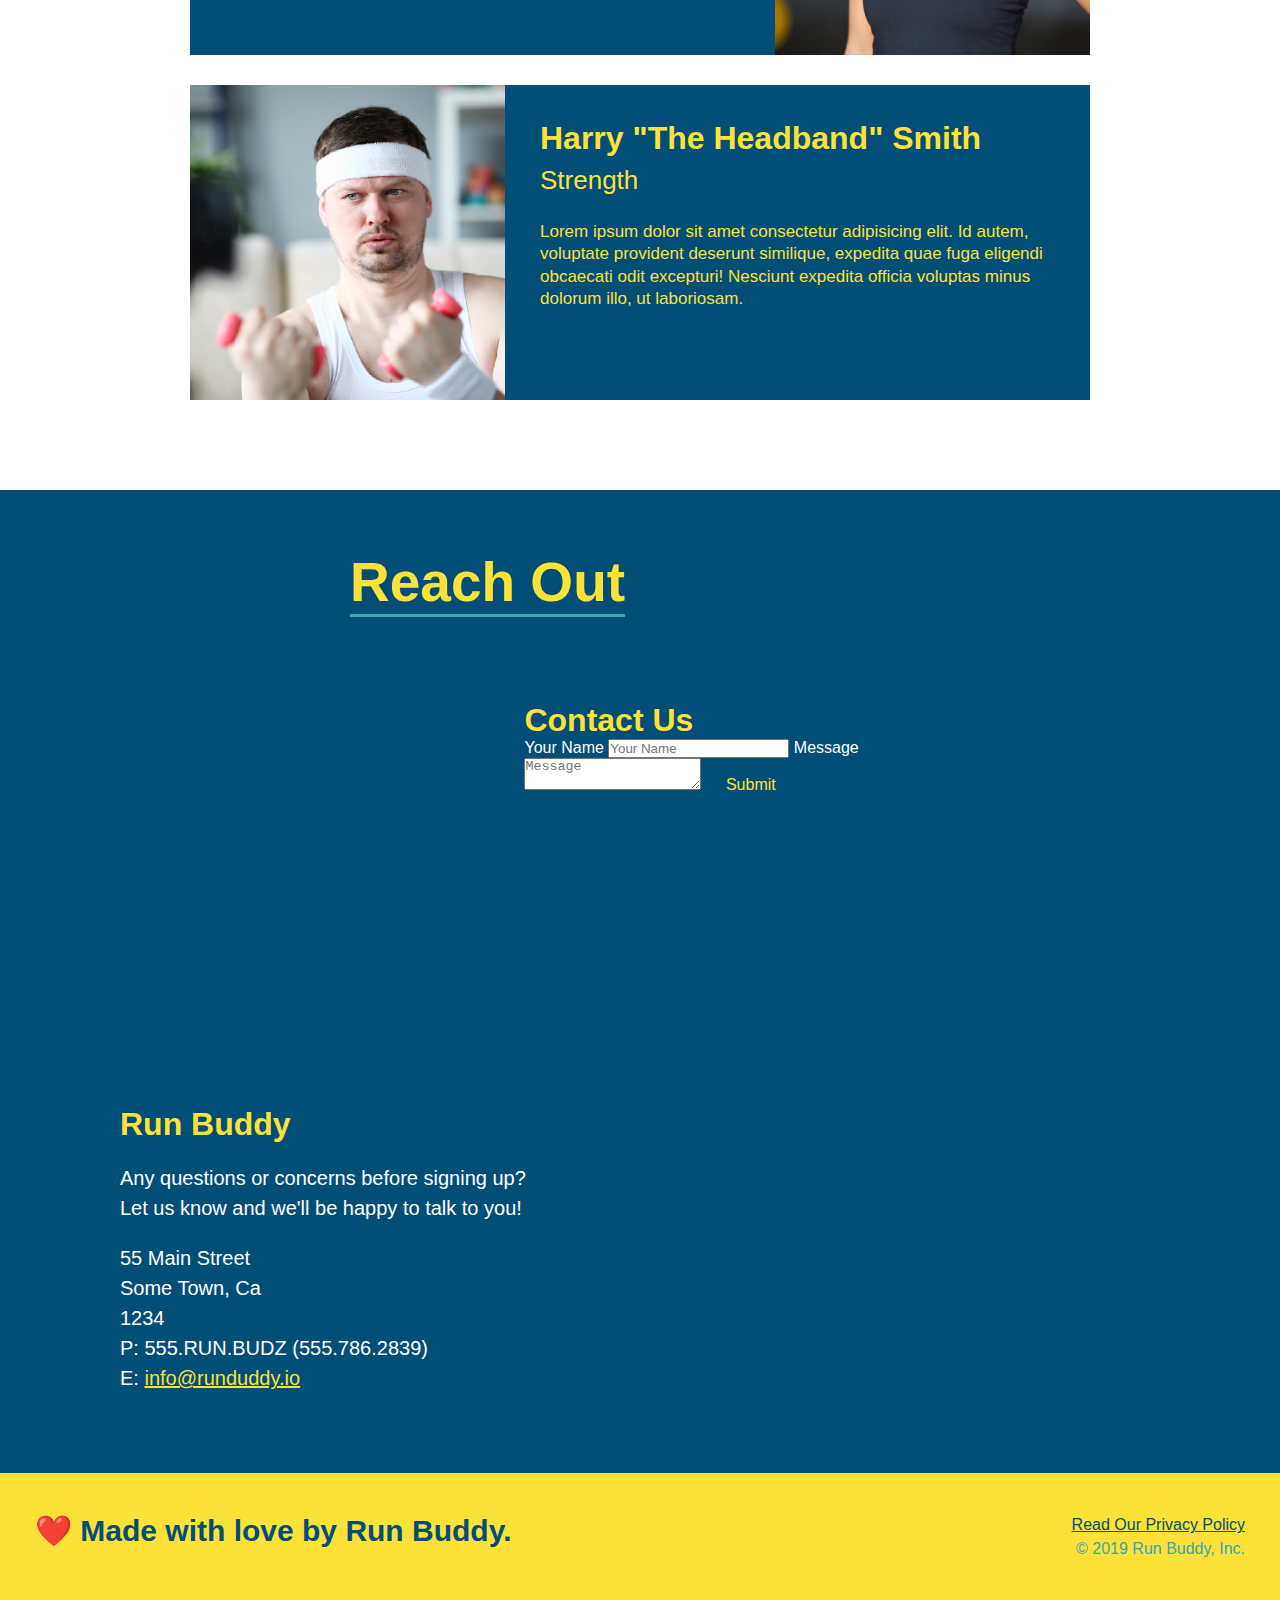
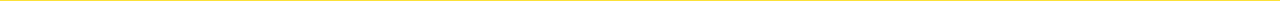
==== commit 628446e9: "add flexbox to the steps" ====
--- a/index.html
+++ b/index.html
@@ -76,44 +76,80 @@
 
         <!-- "what we do" section-->
         <section id="what-we-do" class="intro">
-            <h2 class="section-title primary-border">What We Do</h2>
-            <p>
-                butcher selfies chambray shabby chic gentrify readymade yr Echo Park XOXO Tumblr normcore Banksy direct trade Blue Bottle chillwave you probably haven't heard of them single-origin coffee Vice fanny pack fixie Odd Future Austin fingerstache pickled twee synth Wes Anderson Thundercats viral bitters flannel meggings narwhal Marfa Schlitz sustainable Intelligentsia umani deep v craft
-            </p>
+            <div class="flex-row">
+                <h2 class="section-title primary-border">What We Do</h2>
+            </div>
+            <div class="flex-row">
+                <p>
+                    butcher selfies chambray shabby chic gentrify readymade yr Echo Park XOXO Tumblr normcore Banksy direct trade Blue Bottle chillwave you probably haven't heard of them single-origin coffee Vice fanny pack fixie Odd Future Austin fingerstache pickled twee synth Wes Anderson Thundercats viral bitters flannel meggings narwhal Marfa Schlitz sustainable Intelligentsia umani deep v craft
+                </p>
+            </div>
         </section>
 
         <!-- "what you do" section-->
         <section id="what-you-do" class="steps">
-            <h2 class="section-title primary-border">What You Do</h2>
-
-            <div>
-                <img src="./assets/images/step-1.svg" alt="" />
-                <h3>Step 1: <span>Fill Out the Form Above.</span></h3>
-                <p>You're already here, so why not?</p>
-            </div>
-
-            <div>
-                <img src="./assets/images/step-2.svg" alt="" />
-                <h3>Step 2: <span>Consult with One of Our Trainers.</span></h3>
-                <p>Are you here to build muscle, lose weight, or just feel good?</p>
-            </div>
-
-            <div>
-                <img src="./assets/images/step-3.svg" alt="" />
-                <h3>Step 3: <span>Get Running.</span></h3>
-                <p>Hit the ground running (literally) once your trainer lays out your plan.</p>
-            </div>
-
-            <div>
-                <img src="./assets/images/step-4.svg" alt="" />
-                <h3>Step 4: <span>See Results.</span></h3>
-                <p>Bi-weekly checkins with your trainer will keep you focused.</p>
+            <div class="flex-row">
+                <h2 class="section-title primary-border">What You Do</h2>
+            </div>
+
+            <div class="step">
+                <h3>Step 1.</h3>
+                <div class="step-info">
+                    <div class="step-img">
+                        <img src="./assets/images/step-1.svg" alt="" />
+                    </div>
+                    <div class="step-text">
+                        <h4>Fill Out the Form Above.</h4>
+                        <p>You're already here, so why not?</p>
+                    </div>
+                </div>
+            </div>
+
+            <div class="step">
+                <h3>Step 2.</h3>
+                <div class="step-info">
+                    <div class="step-img">
+                        <img src="./assets/images/step-2.svg" alt="" />
+                    </div>
+                    <div class="step-text">
+                        <h4>Consult with One of Our Trainers.</h4>
+                        <p>Are you here to build muscle, lose weight, or just feel good?</p>
+                    </div>
+                </div>
+            </div>
+
+            <div class="step">
+                <h3>Step 3.</h3>
+                <div class="step-info">
+                    <div class="step-img">
+                        <img src="./assets/images/step-3.svg" alt="" />
+                    </div>
+                    <div class="step-text">
+                        <h4>Get Running.</h4>
+                        <p>Hit the ground running (literally) once your trainer lays out your plan.</p>
+                    </div>
+                </div>
+            </div>
+
+            <div class="step">
+                <h3>Step 4.</h3>
+                <div class="step-info">
+                    <div class="step-img">
+                        <img src="./assets/images/step-4.svg" alt="" />
+                    </div>
+                    <div class="step-text">
+                        <h4>See Results.</h4>
+                        <p>Bi-weekly checkins with your trainer will keep you focused.</p>
+                    </div>
+                </div>
             </div>
         </section>
 
         <!--"meet the trainers" section-->
         <section id="your-trainers" class="trainers">
-            <h2 class="section-title primary-border">Meet The Trainers</h2>
+            <div class="flex-row">
+                <h2 class="section-title primary-border">Meet The Trainers</h2>
+            </div>
             <article class="trainer">
                 <img src="./assets/images/trainer-1.jpg" alt="Arron Stephens in his workout clothes, ready to pump iron" />
                 <div class="trainer-bio text-left">
@@ -148,7 +184,9 @@
 
         <!--"reach out" section-->
         <section id="reach-out" class="contact">
-            <h2 class="section-title secondary-border">Reach Out</h2>
+            <div class="flex-row">
+                <h2 class="section-title secondary-border">Reach Out</h2>
+            </div>
             <div class="contact-info">
 
                 <iframe src="https://www.google.com/maps/embed?pb=!1m18!1m12!1m3!1d3437.126663154802!2d-93.9568817848737!3d30.517457281712662!2m3!1f0!2f0!3f0!3m2!1i1024!2i768!4f13.1!3m3!1m2!1s0x86396906561d38c7%3A0xf94959ecd9d54f2c!2s415%20E%20Pineview%2C%20Buna%2C%20TX%2077612!5e0!3m2!1sen!2sus!4v1635998131112!5m2!1sen!2sus" 
--- a/assets/css/style.css
+++ b/assets/css/style.css
@@ -140,29 +140,22 @@
     font-size: 16px;
 }
 
-.intro {
-    text-align: center;
-}
-
 .intro p {
     line-height: 1.7;
     color: #39a6b2;
     width: 80%;
     font-size: 20px;
     margin: 0 auto;
+    text-align: center;
 }
 
 .steps {
-    text-align: center;
     background: #fce138;
 }
 
 .section-title {
   font-size: 55px;
   color: #024e76;
-  margin-bottom: 35px;
-  padding: 0 100px 20px 100px;
-  display: inline-block;
   border-bottom: 3px solid;
 }
 
@@ -174,32 +167,56 @@
   border-color: #39a6b2;
 }
 
-.steps div {
-    margin-bottom: 80px;
-}
-
-.steps img {
-    width: 15%;
-    margin: 10px 0;
-}
-
-.steps h3 {
+.step {
+    margin: 50px auto;
+    padding-bottom: 50px;
+    width: 80%;
+    border-bottom: 1px solid #39a6b2;
+    display: flex;
+    flex-wrap: wrap;
+    align-items: center;
+    justify-content: space-between;
+  }
+
+.step h3 {
     color: #024e76;
     font-size: 46px;
-    margin-top: 10px;
-}
-
-.steps p {
+    flex: 1 30%;
+}
+
+.step-img {
+    flex: 1 12%;
+    margin-right: 20px;
+}
+
+.step-text {
+    flex: 12;
+}
+
+.step-info {
+    flex: 2 70%;
+    display: flex;
+    flex-wrap: wrap;
+    align-items: center;
+}
+
+.step-text p {
     color: #39a6b2;
-    font-size: 23px;
-}
-
-.steps span {
-    font-size: 38px;
-}
+    font-size: 18px;
+}
+
+.step-text h4 {
+    font-size: 26px;
+    line-height: 1.5;
+    color: #024e76;
+  }
+
+  .step-img img {
+      max-width: 100%;
+  }
 
 .trainers {
-    text-align: center;
+    
 }
 
 .trainer {
@@ -229,6 +246,8 @@
     text-align: right;
 }
 
+
+
 .trainer-bio h3 {
     font-size: 32px;
     margin-bottom: 8px;
@@ -246,7 +265,6 @@
 }
 
 .contact {
-    text-align: center;
     background: #024e76;
 }
 
@@ -284,3 +302,10 @@
     color: #fce138;
 }
 
+.flex-row {
+    display: flex;
+    padding-bottom: 20px;
+    text-align: center;
+    margin: 0 auto 35px auto;
+    width: 50%;
+}
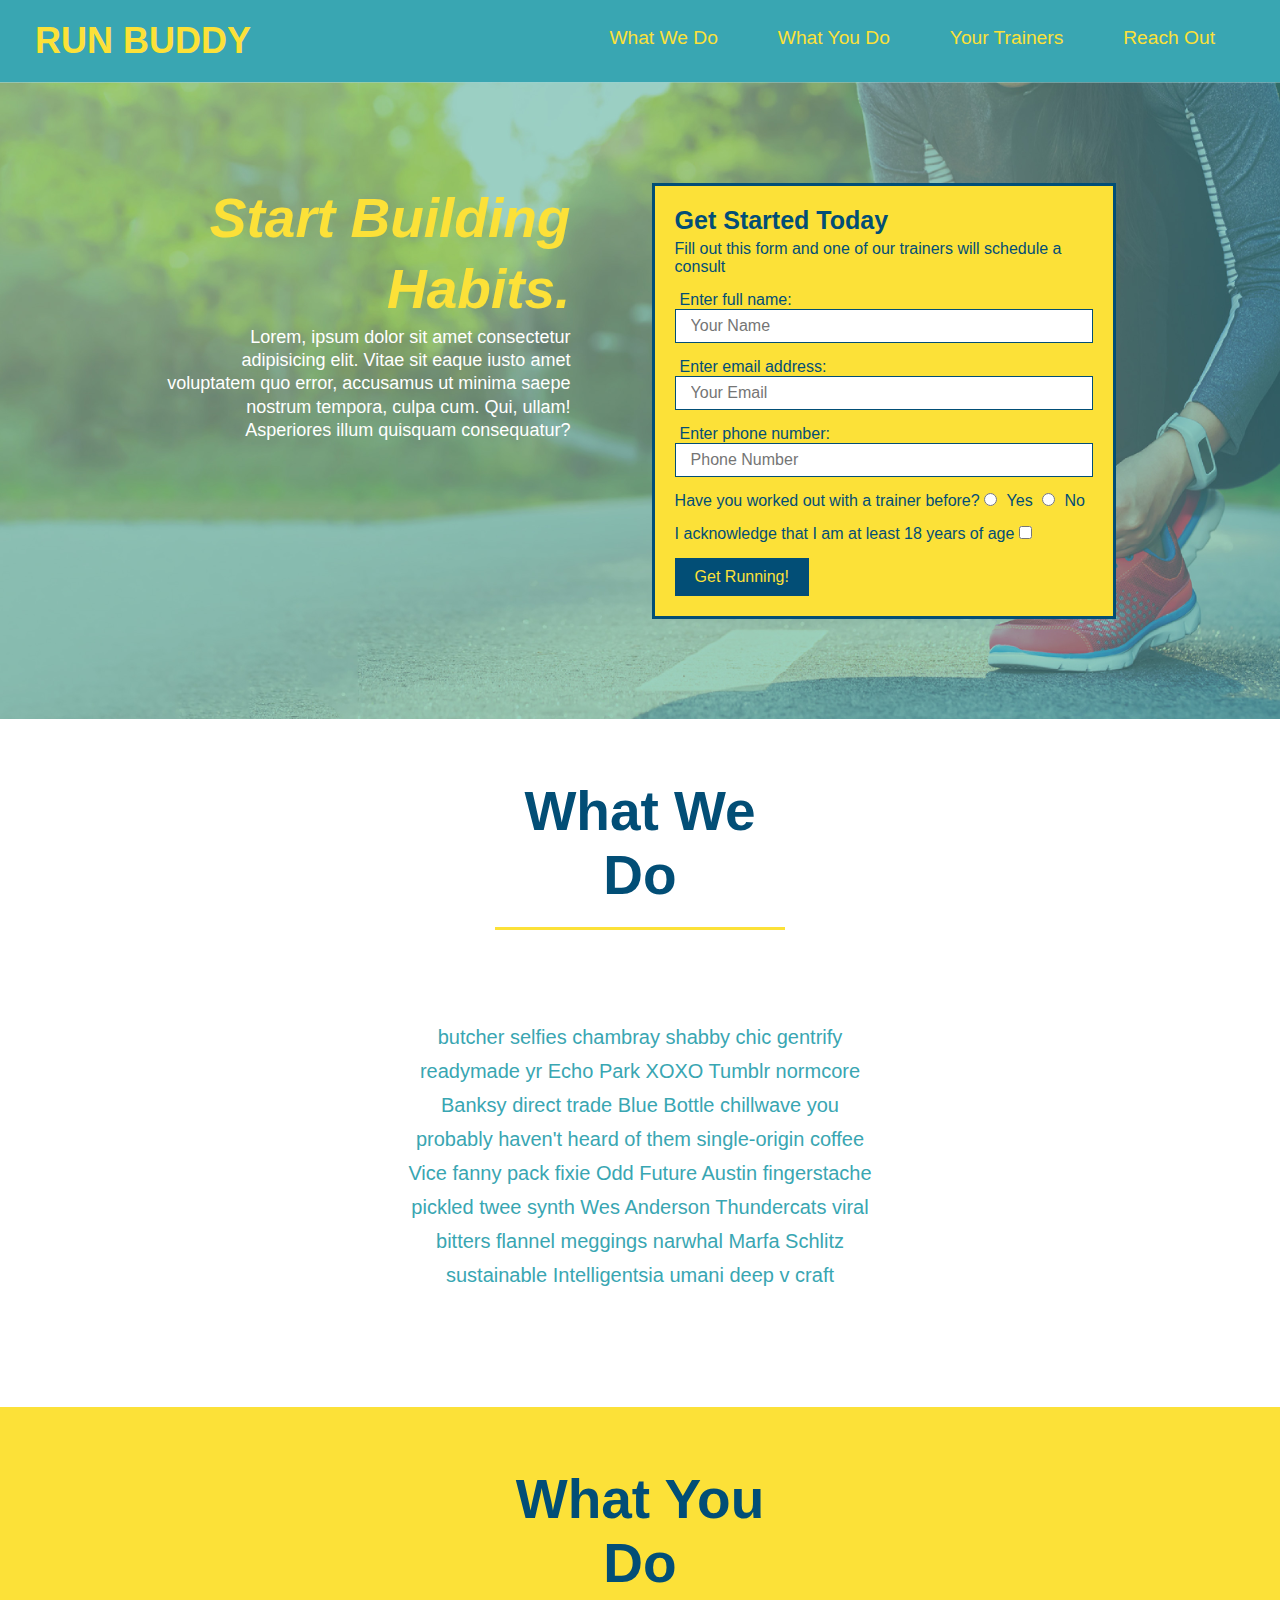
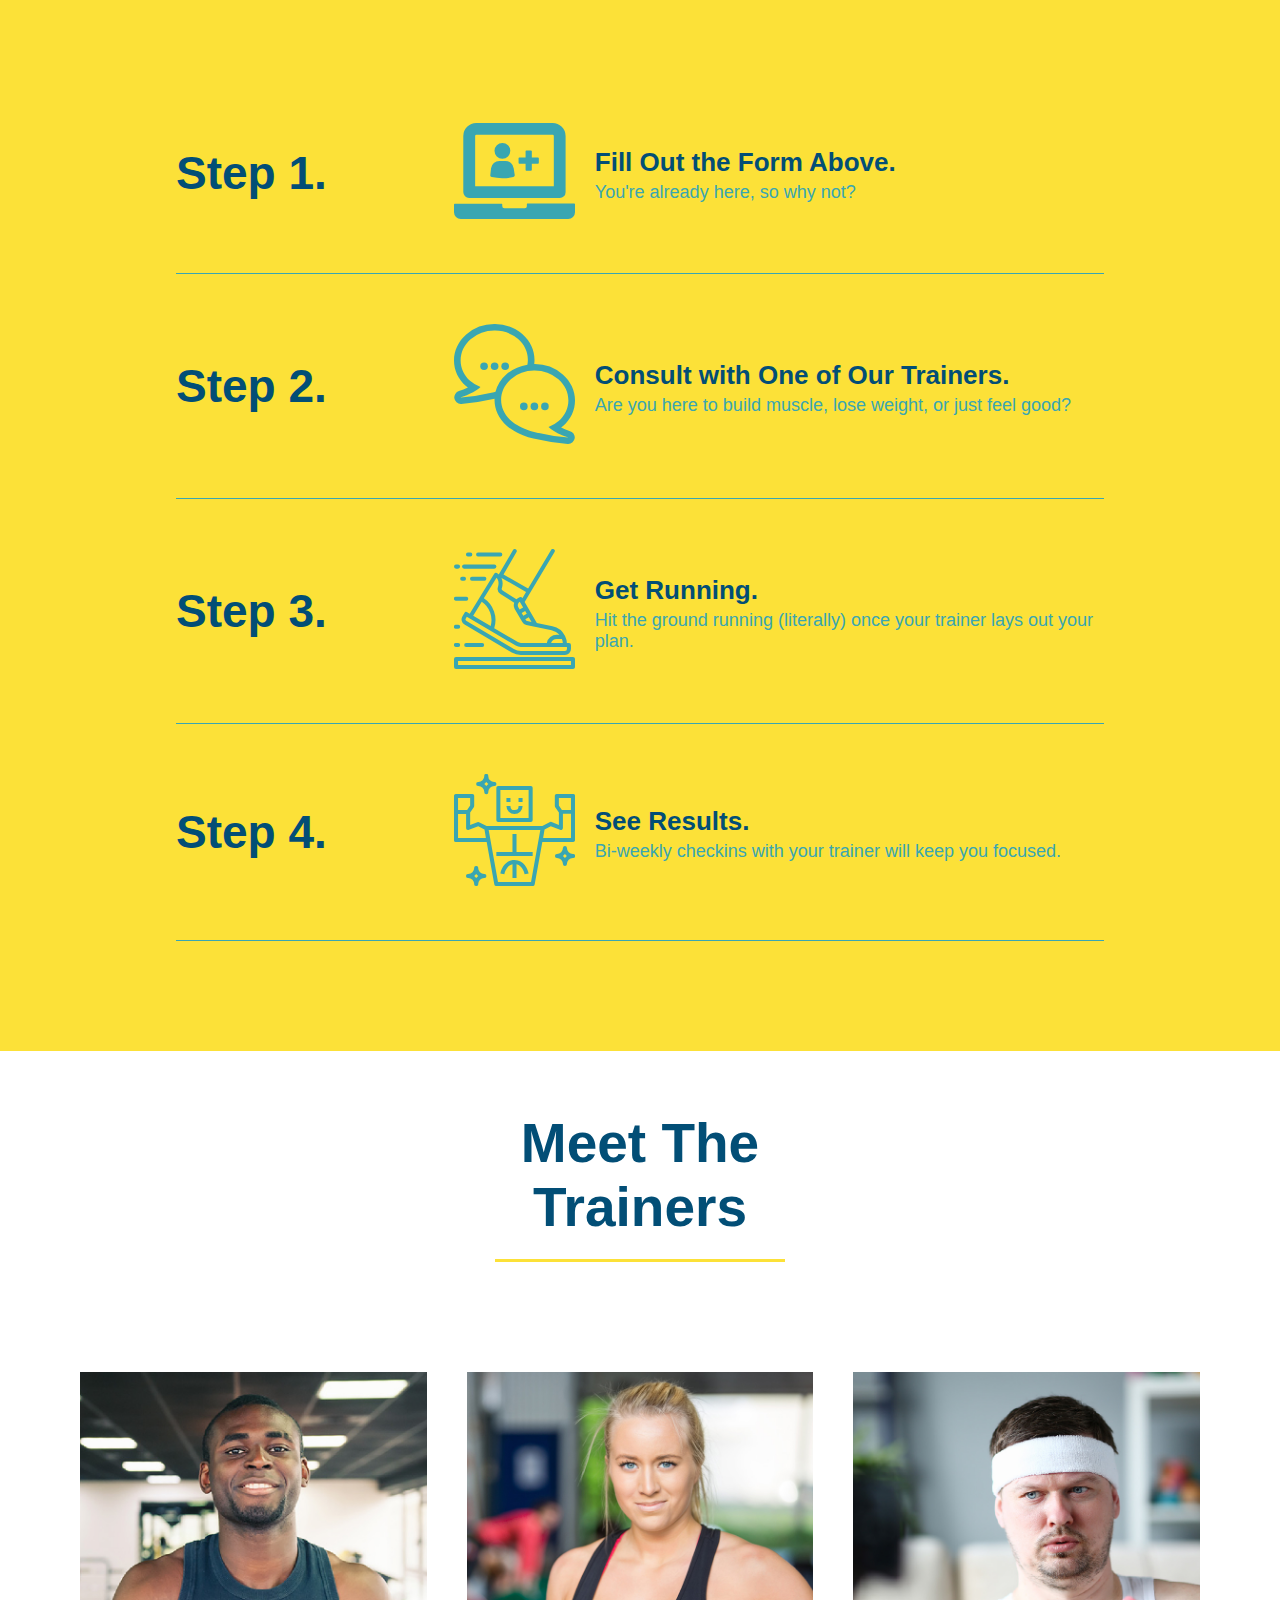
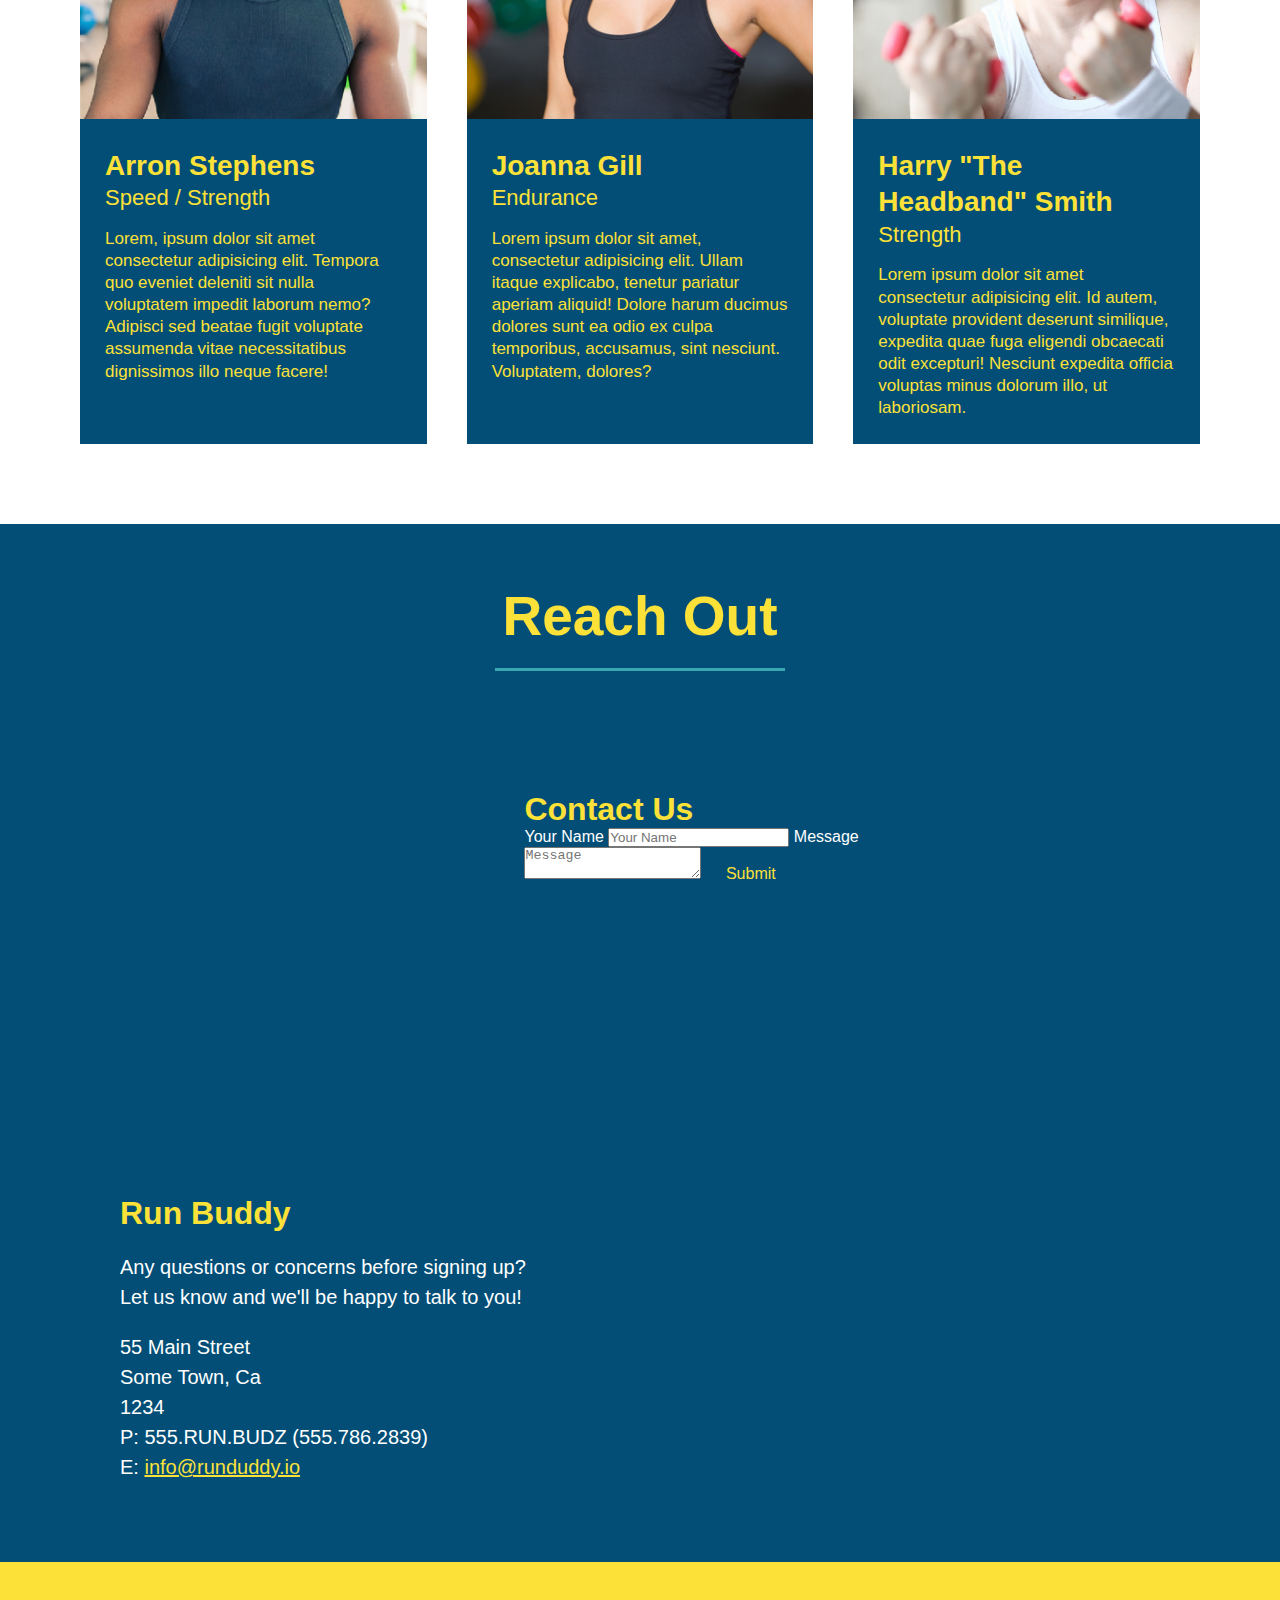
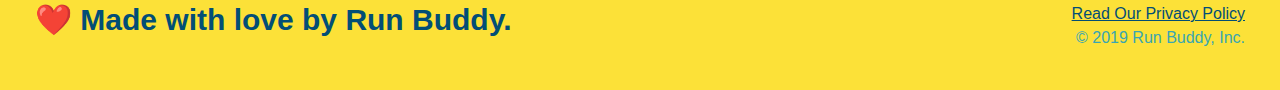
==== commit 39b59f21: "add flexbox to the trainer" ====
--- a/index.html
+++ b/index.html
@@ -146,39 +146,41 @@
         </section>
 
         <!--"meet the trainers" section-->
-        <section id="your-trainers" class="trainers">
+        <section id="your-trainers">
             <div class="flex-row">
                 <h2 class="section-title primary-border">Meet The Trainers</h2>
             </div>
+        <div class="trainers">
             <article class="trainer">
                 <img src="./assets/images/trainer-1.jpg" alt="Arron Stephens in his workout clothes, ready to pump iron" />
-                <div class="trainer-bio text-left">
-                    <h3>Arron Stephens</h3>
-                    <h4>Speed / Strength</h4>
+                <div class="trainer-bio">
+                    <h3 class="trainer-name">Arron Stephens</h3>
+                    <h4 class="trainer-role">Speed / Strength</h4>
                     <p>Lorem, ipsum dolor sit amet consectetur adipisicing elit. Tempora quo eveniet deleniti sit nulla voluptatem impedit laborum nemo? Adipisci sed beatae fugit voluptate assumenda vitae necessitatibus dignissimos illo neque facere!
                     </p>
                 </div>
             </article>
             <article class="trainer">
-                <div class="trainer-bio text-right">
-                    <h3>Joanna Gill</h3>
-                    <h4>Endurance</h4>
+                <img src="./assets/images/trainer-2.jpg" alt="Joanna Gill cooling off after a workout" />
+                <div class="trainer-bio">
+                    <h3 class="trainer-name">Joanna Gill</h3>
+                    <h4 class="trainer-role">Endurance</h4>
                     <p>
                         Lorem ipsum dolor sit amet, consectetur adipisicing elit. Ullam itaque explicabo, tenetur pariatur aperiam aliquid! Dolore harum ducimus dolores sunt ea odio ex culpa temporibus, accusamus, sint nesciunt. Voluptatem, dolores?
                     </p>
                 </div>
-                <img src="./assets/images/trainer-2.jpg" alt="Joanna Gill cooling off after a workout" />
             </article>
             <article class="trainer">
                 <img src="./assets/images/trainer-3.jpg" alt="Harry Smith wearing a headband and lifting comically small pink weights" />
-                <div class="trainer-bio text-left">
-                    <h3>Harry "The Headband" Smith</h3>
-                    <h4>Strength</h4>
+                <div class="trainer-bio">
+                    <h3 class="trainer-name">Harry "The Headband" Smith</h3>
+                    <h4 class="trainer-role">Strength</h4>
                     <p>
                         Lorem ipsum dolor sit amet consectetur adipisicing elit. Id autem, voluptate provident deserunt similique, expedita quae fuga eligendi obcaecati odit excepturi! Nesciunt expedita officia voluptas minus dolorum illo, ut laboriosam.
                     </p>
                 </div>
             </article>
+        </div>
             
         </section>
 
--- a/assets/css/style.css
+++ b/assets/css/style.css
@@ -157,6 +157,10 @@
   font-size: 55px;
   color: #024e76;
   border-bottom: 3px solid;
+  padding-bottom: 20px;
+  text-align: center;
+  margin: 0 auto 35px auto;
+  width: 50%;
 }
 
 .primary-border {
@@ -216,26 +220,27 @@
   }
 
 .trainers {
-    
+    width: 100%;
+    margin: 0 auto;
+    display: flex;
+    flex-wrap: wrap;
+    justify-content: space-around;
 }
 
 .trainer {
-    width: 900px;
-    margin: 0 auto 30px auto;
+    margin: 20px;
     background: #024e76;
     color: #fce138;
-    overflow: auto;
+    flex: 1;
 }
 
 .trainer img {
-    width: 35%;
-    float: left;
+    width: 100%;
 }
   
 .trainer-bio {
-    padding: 35px;
-    float: left;
-    width: 65%;
+    padding: 25px;
+    line-height: 1.3;
 }
 
 .text-left {
@@ -249,19 +254,18 @@
 
 
 .trainer-bio h3 {
-    font-size: 32px;
-    margin-bottom: 8px;
+    font-size: 28px;
 }
 
 .trainer-bio h4 {
     font-weight: lighter;
-    font-size: 26px;
-    margin-bottom: 25px;
+    font-size: 22px;
+    margin-bottom: 15px;
 }
 
 .trainer-bio p {
     font-size: 17px;
-    line-height: 1.3;
+    
 }
 
 .contact {
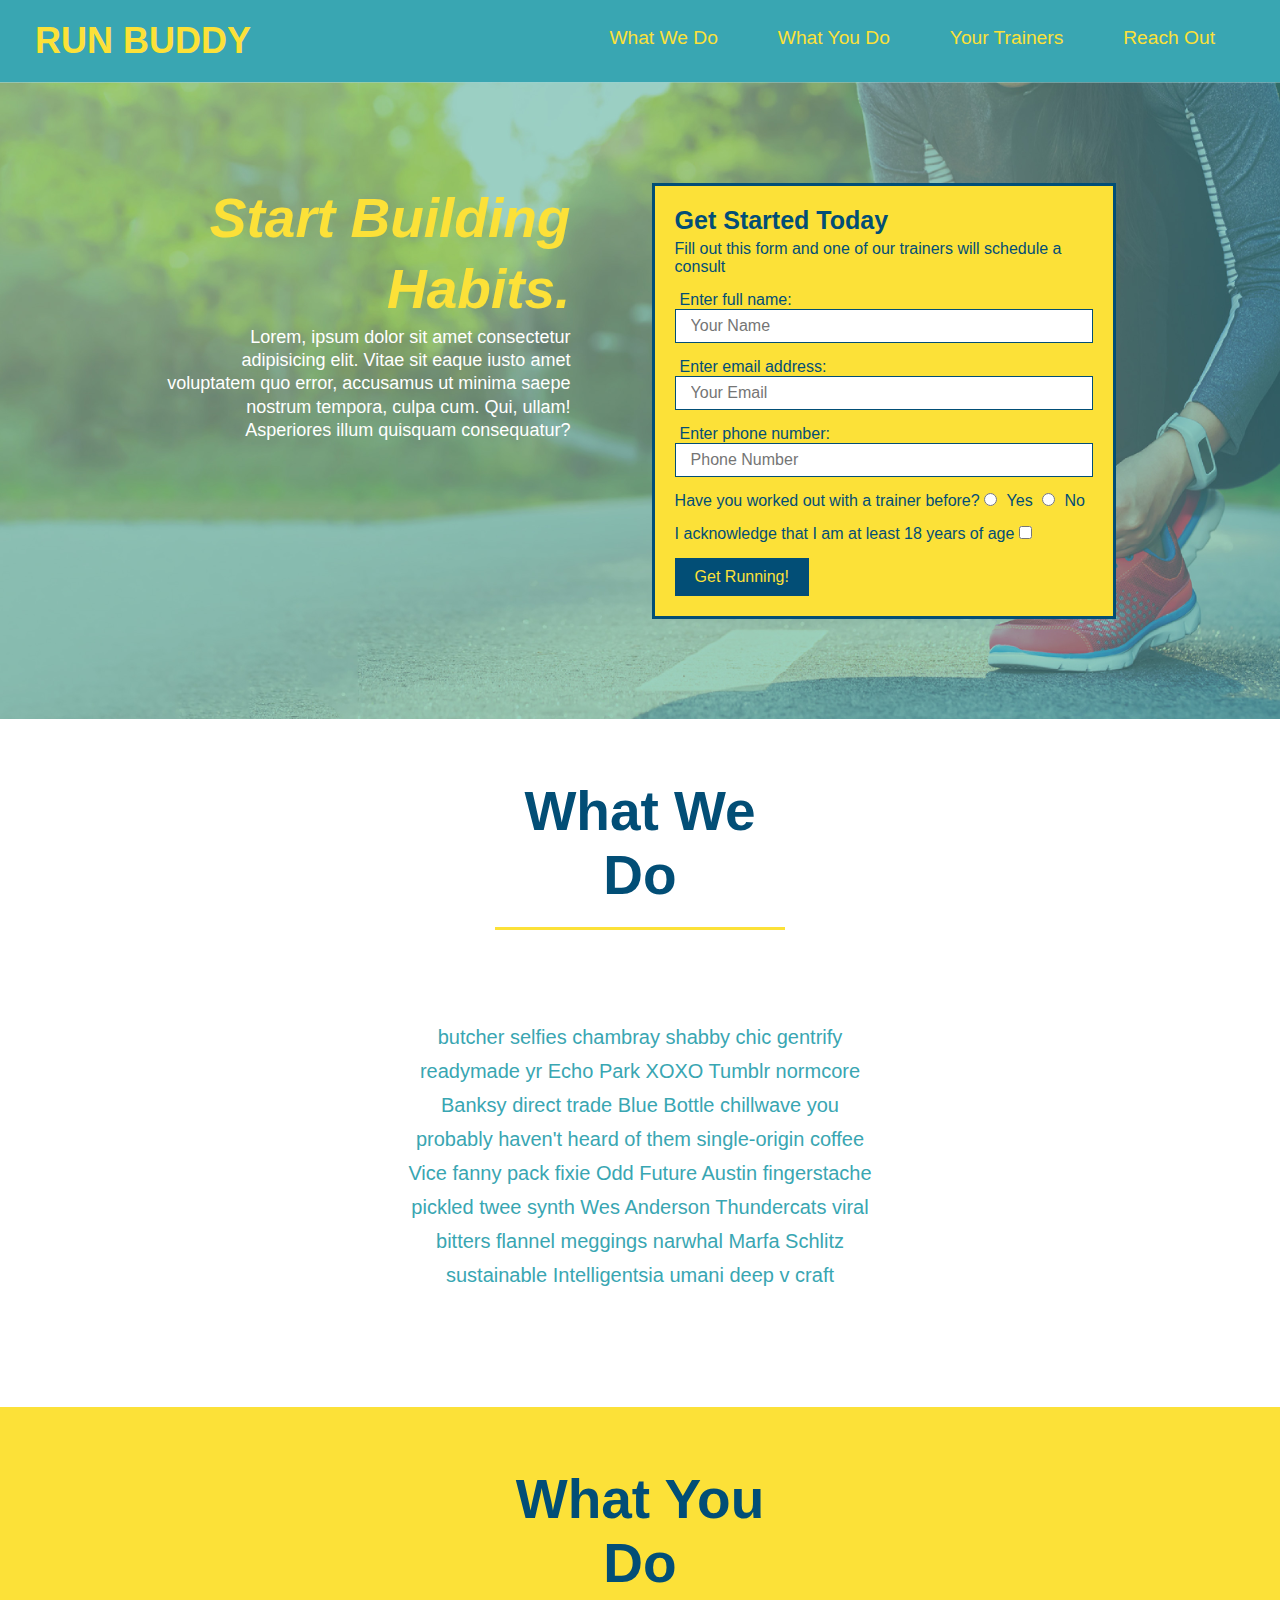
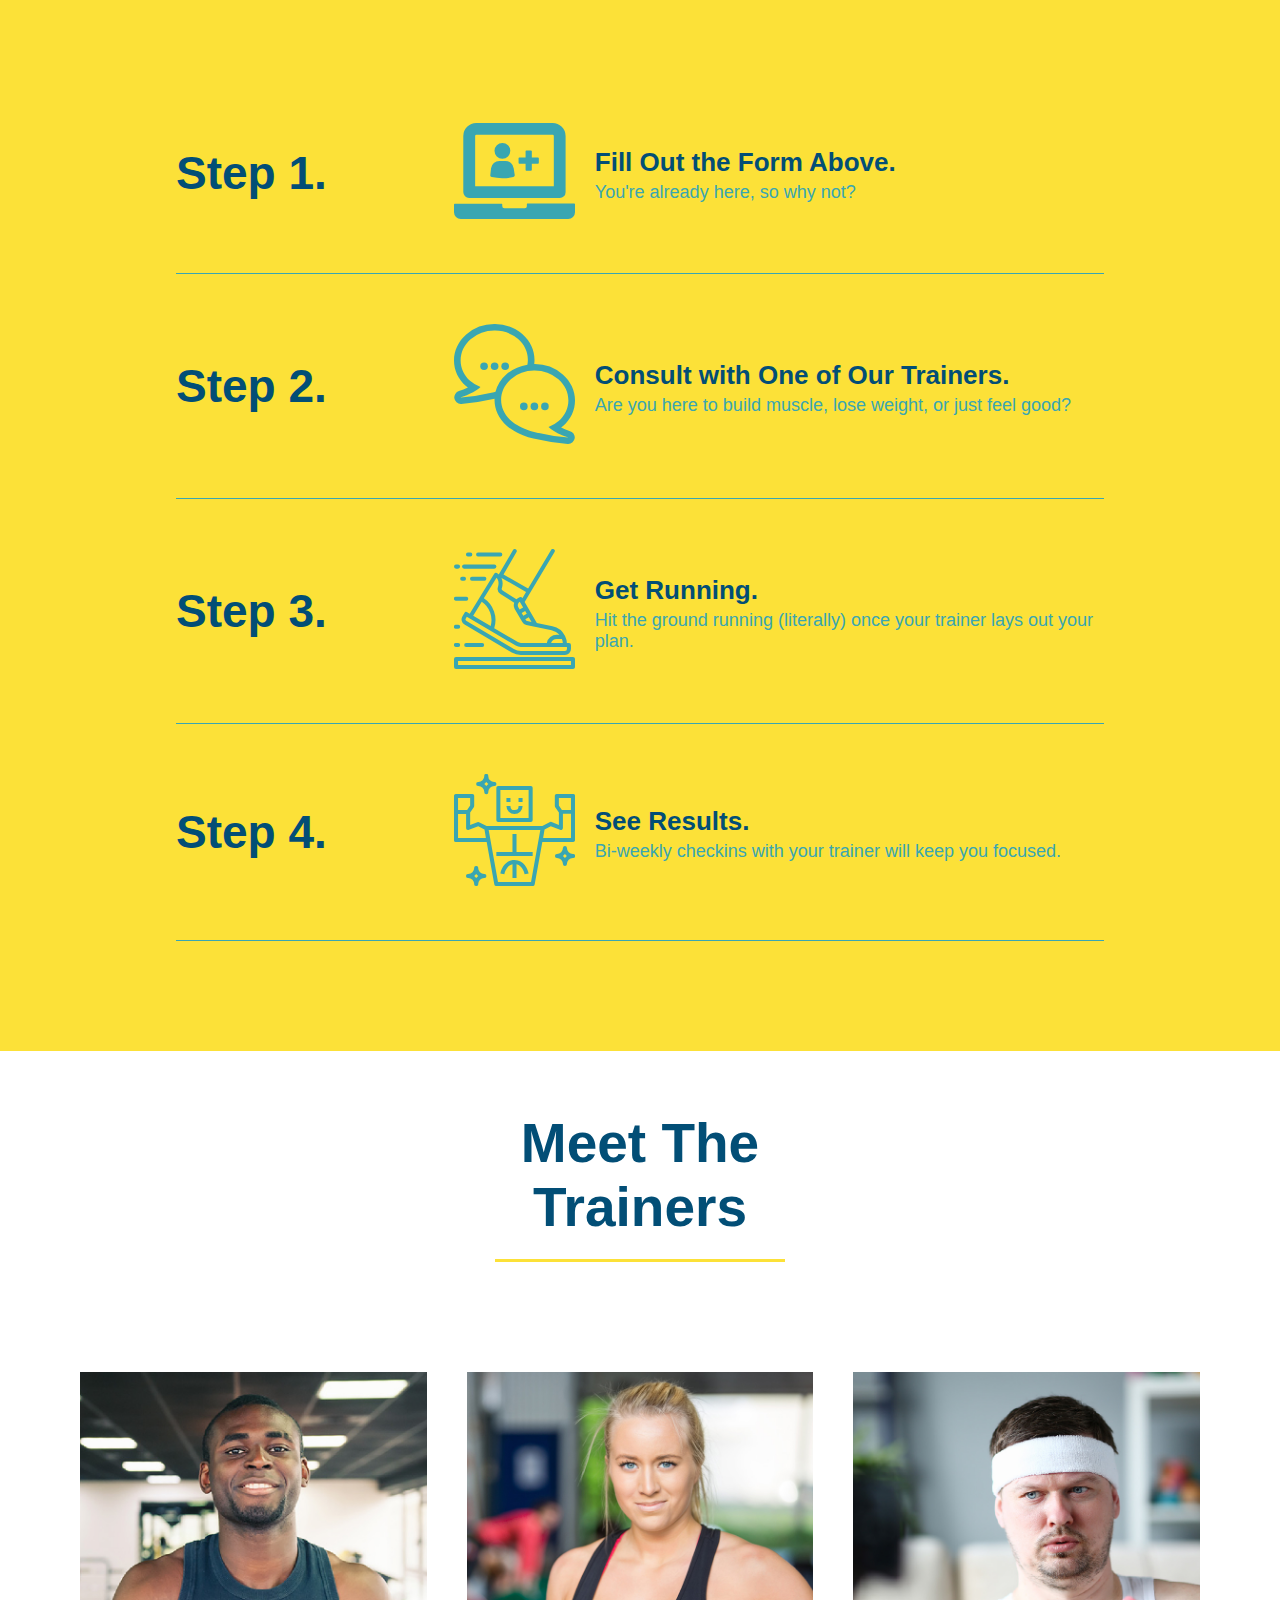
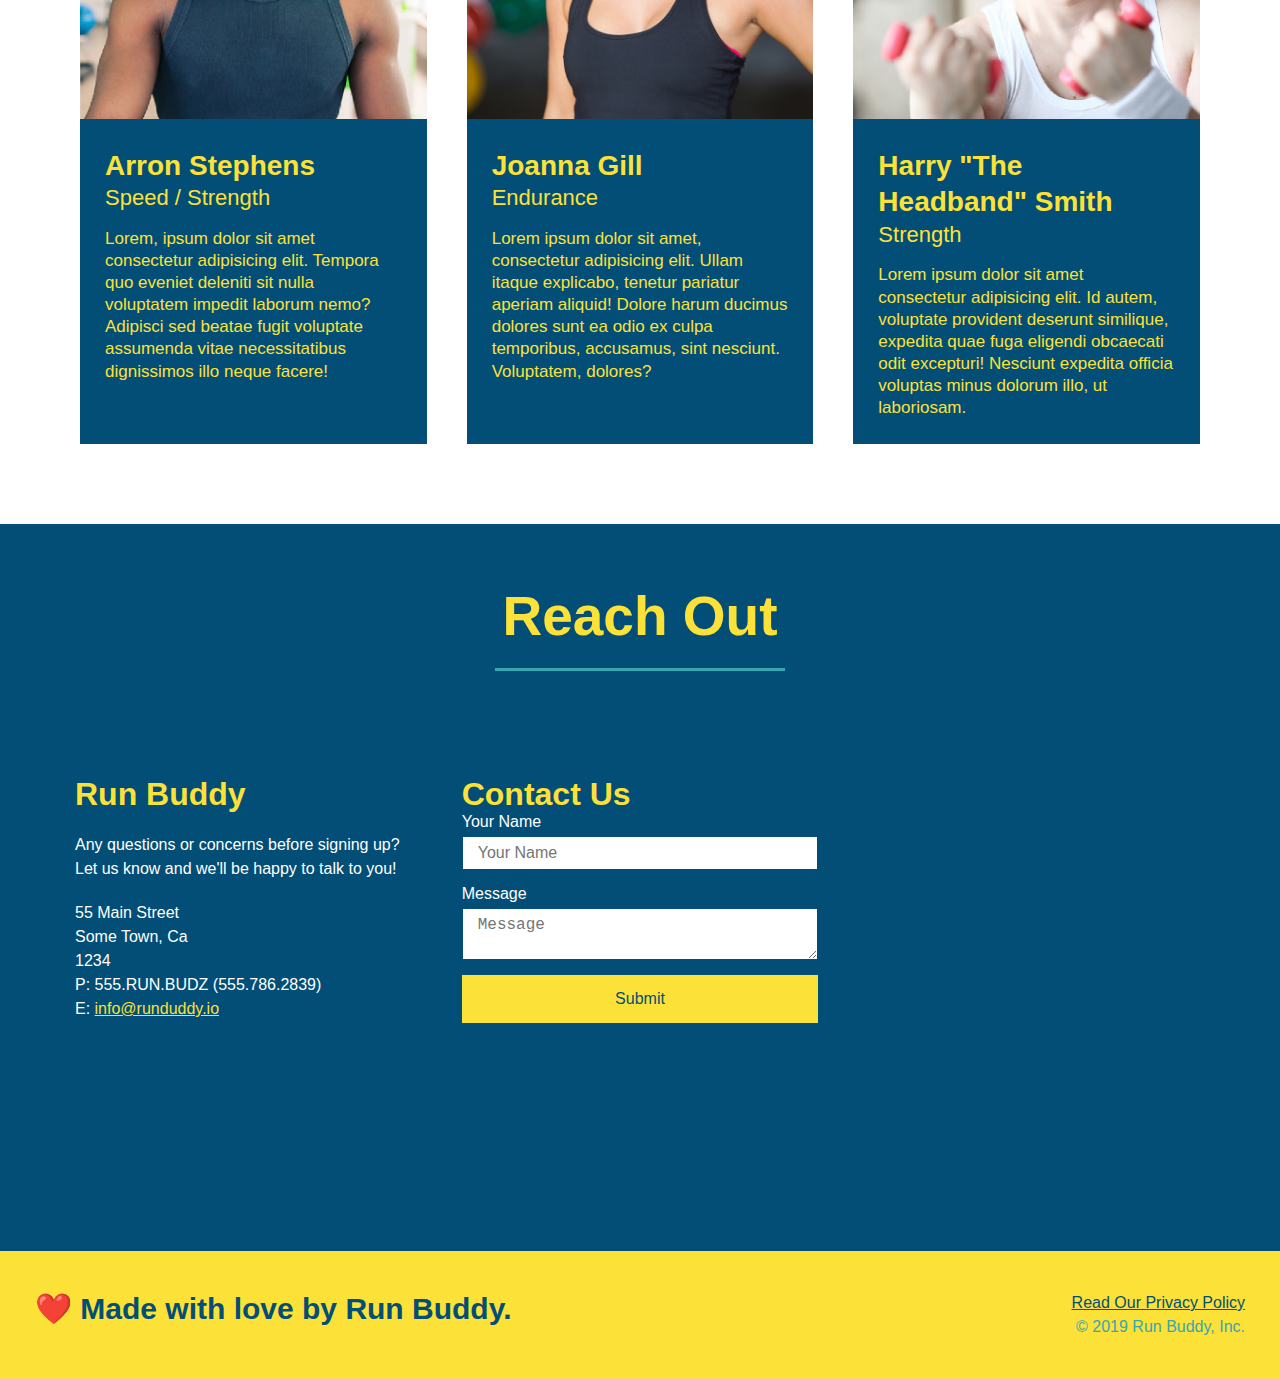
==== commit f27c15f2: "flexboxed the map" ====
--- a/index.html
+++ b/index.html
@@ -190,6 +190,34 @@
                 <h2 class="section-title secondary-border">Reach Out</h2>
             </div>
             <div class="contact-info">
+                <div> <h3>Run Buddy</h3>
+                    <p>
+                        Any questions or concerns before signing up?
+                        <br />
+                        Let us know and we'll be happy to talk to you!
+                    </p>
+                    <address>
+                        55 Main Street <br/>
+                        Some Town, Ca <br/>
+                        1234 <br/>
+                        P: 555.RUN.BUDZ (555.786.2839)<br/>
+                        E: <a href="mailto:info@runbuddy.io">info@runduddy.io</a>
+                    </address>
+
+                </div>
+
+                <div class="contact-form">
+                    <h3>Contact Us</h3>
+                    <form>
+                        <label for="contact-name">Your Name</label>
+                        <input type="text" id="contact-name" placeholder="Your Name" />
+
+                        <label for="contact-message">Message</label>
+                        <textarea id="contact-message" placeholder="Message"></textarea>
+
+                        <button type="submit">Submit</button>
+                    </form>
+                </div>
 
                 <iframe src="https://www.google.com/maps/embed?pb=!1m18!1m12!1m3!1d3437.126663154802!2d-93.9568817848737!3d30.517457281712662!2m3!1f0!2f0!3f0!3m2!1i1024!2i768!4f13.1!3m3!1m2!1s0x86396906561d38c7%3A0xf94959ecd9d54f2c!2s415%20E%20Pineview%2C%20Buna%2C%20TX%2077612!5e0!3m2!1sen!2sus!4v1635998131112!5m2!1sen!2sus" 
                 style="border:0;" 
@@ -197,35 +225,8 @@
                 loading="lazy">
                 </iframe>
                 
-                <div class="contact-form">
-                    <h3>Contact Us</h3>
-                    <form>
-                        <label for="contact-name">Your Name</label>
-                        <input type="text" id="contact-name" placeholder="Your Name" />
-
-                        <label for="contact-message">Message</label>
-                        <textarea id="contact-message" placeholder="Message"></textarea>
-
-                        <button type="submit">Submit</button>
-                    </form>
-                </div>
-                
-            <div>
-                <h3>Run Buddy</h3>
-                <p>
-                    Any questions or concerns before signing up?
-                    <br />
-                    Let us know and we'll be happy to talk to you!
-                </p>
-                <address>
-                    55 Main Street <br/>
-                    Some Town, Ca <br/>
-                    1234 <br/>
-                    P: 555.RUN.BUDZ (555.786.2839)<br/>
-                    E: <a href="mailto:info@runbuddy.io">info@runduddy.io</a>
-                </address>
-            </div>
-            </div>
+            </div>
+
         </section>
 
         <!-- footer -->
--- a/assets/css/style.css
+++ b/assets/css/style.css
@@ -277,17 +277,22 @@
 }
 
 .contact-info iframe {
-    width: 400px;
     height: 400px;
 }
 
 .contact-info div {
-    width: 410px;
-    display: inline-block;
-    vertical-align: top;
-    text-align: left;
-    margin: 30px 0 0 60px;
     color: white;
+}
+
+.contact-info {
+    display: flex;
+    justify-content: space-between;
+    flex-wrap: wrap;
+}
+
+.contact-info > * {
+    flex: 1;
+    margin: 15px;
 }
 
 .contact-info h3 {
@@ -298,8 +303,29 @@
 .contact-info p, .contact-info address {
     margin: 20px 0;
     line-height: 1.5;
-    font-size: 20px;
+    font-size: 16px;
     font-style: normal;
+}
+
+.contact-form input, .contact-form textarea {
+    border: 1px solid #024e76;
+    display: block;
+    padding: 7px 15px;
+    font-size: 16px;
+    color: #024e76;
+    width: 100%;
+    margin-bottom: 15px;
+    margin-top: 5px;
+}
+
+.contact-form button {
+    width: 100%;
+    border: none;
+    background: #fce138;
+    color: #024e76;
+    text-align: center;
+    padding: 15px 0;
+    font-size: 16px;
 }
 
 .contact-info a {
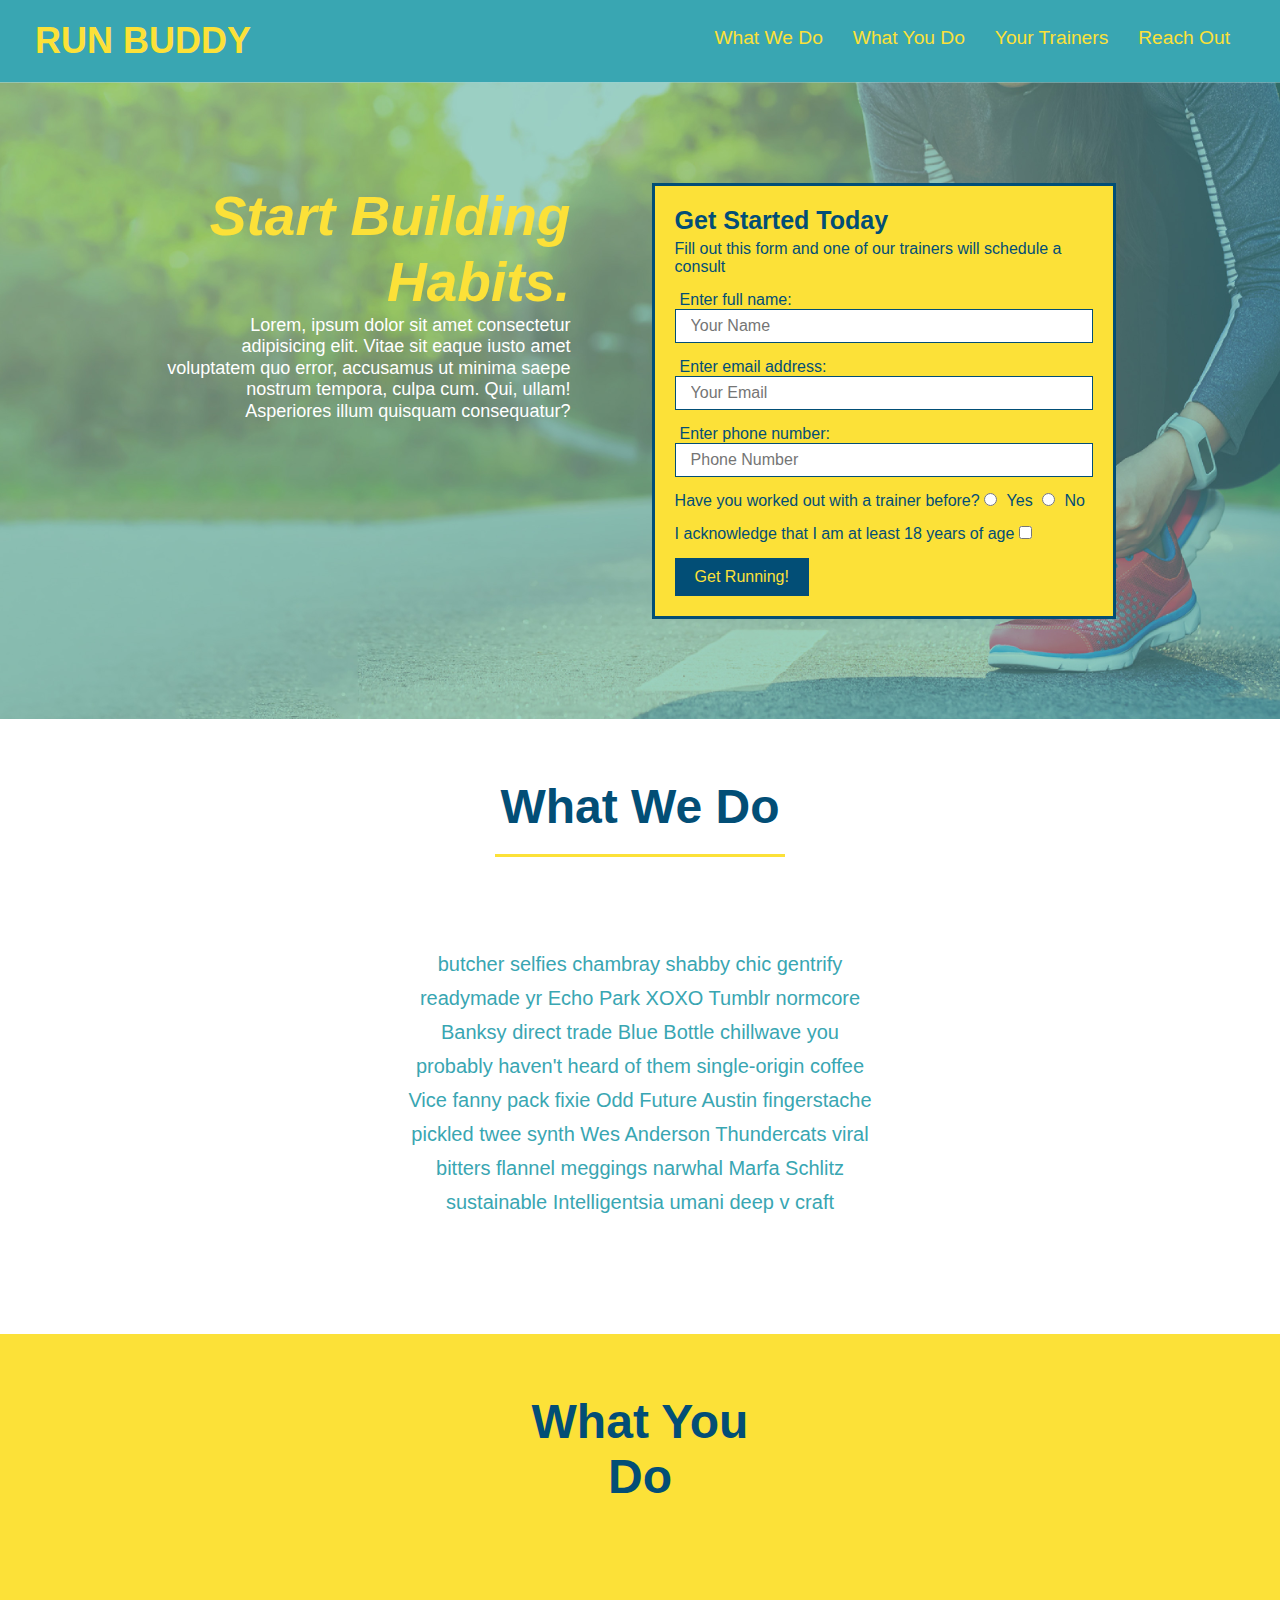
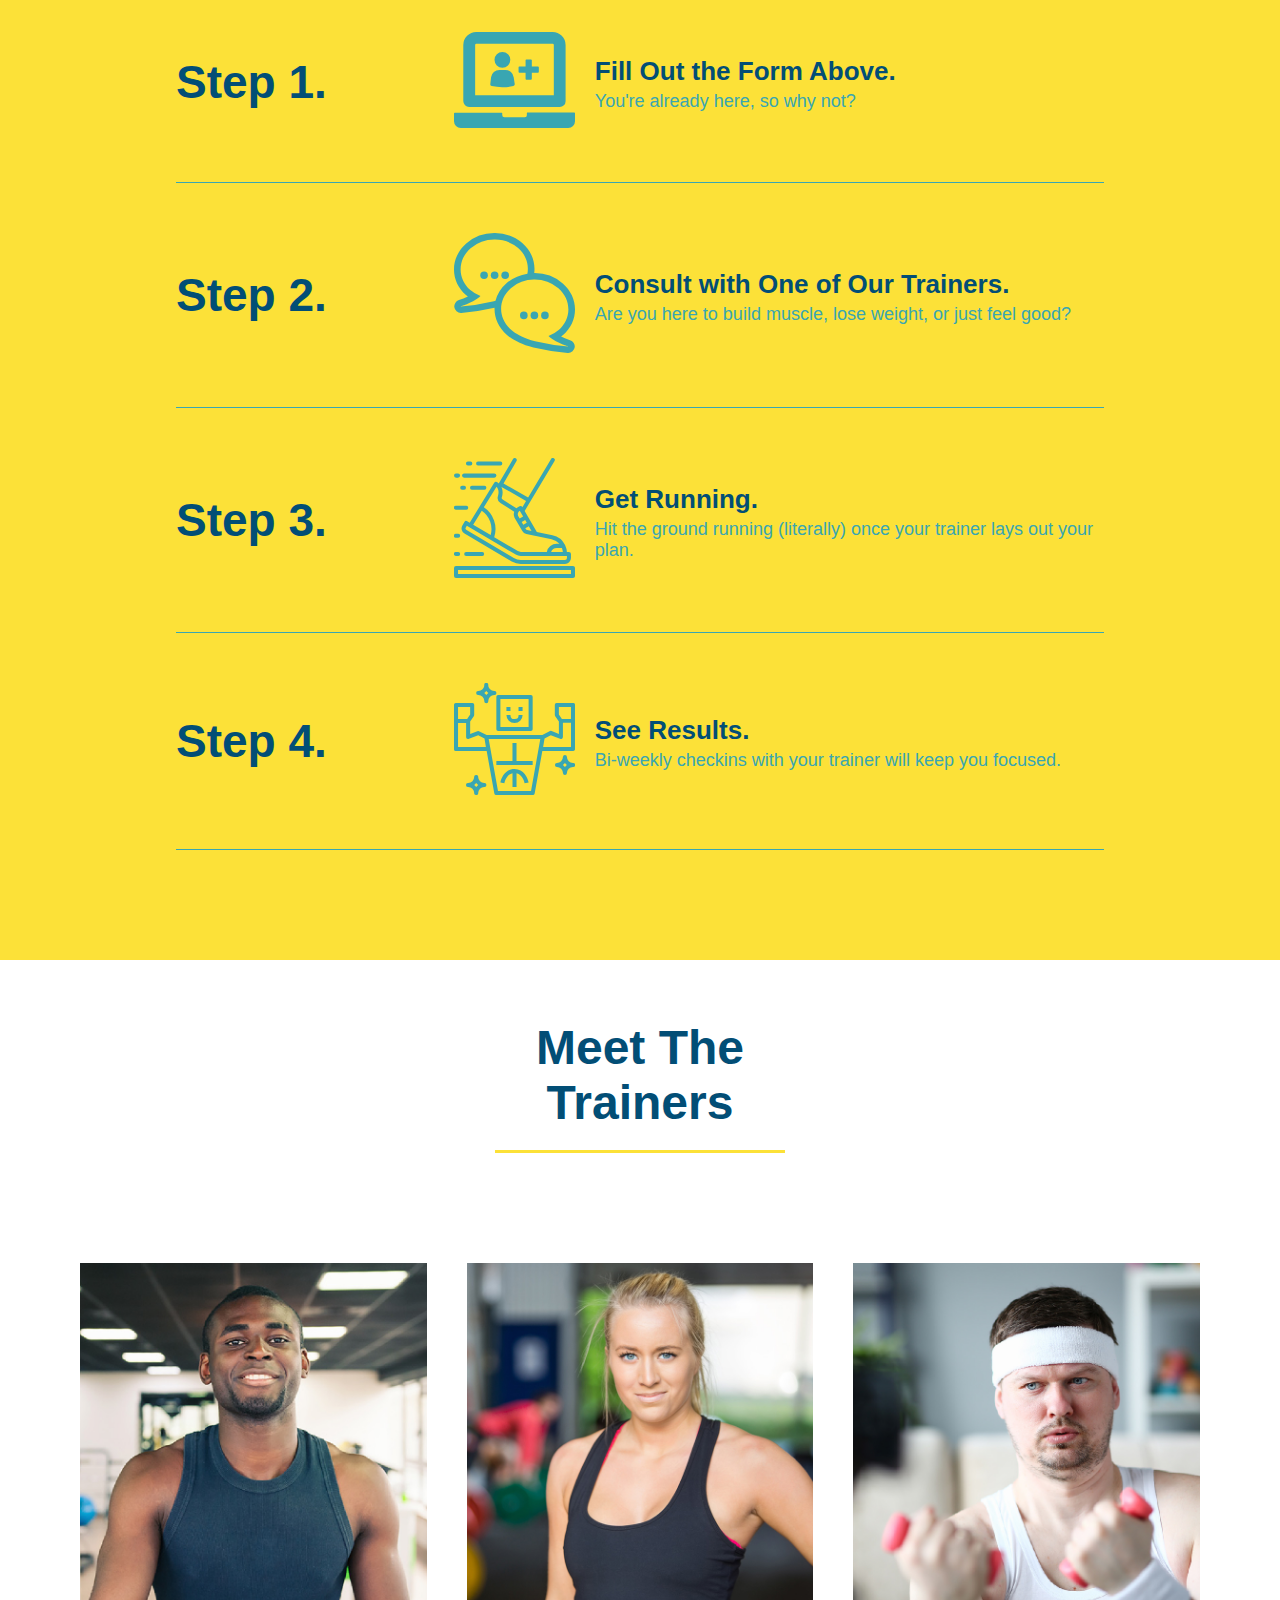
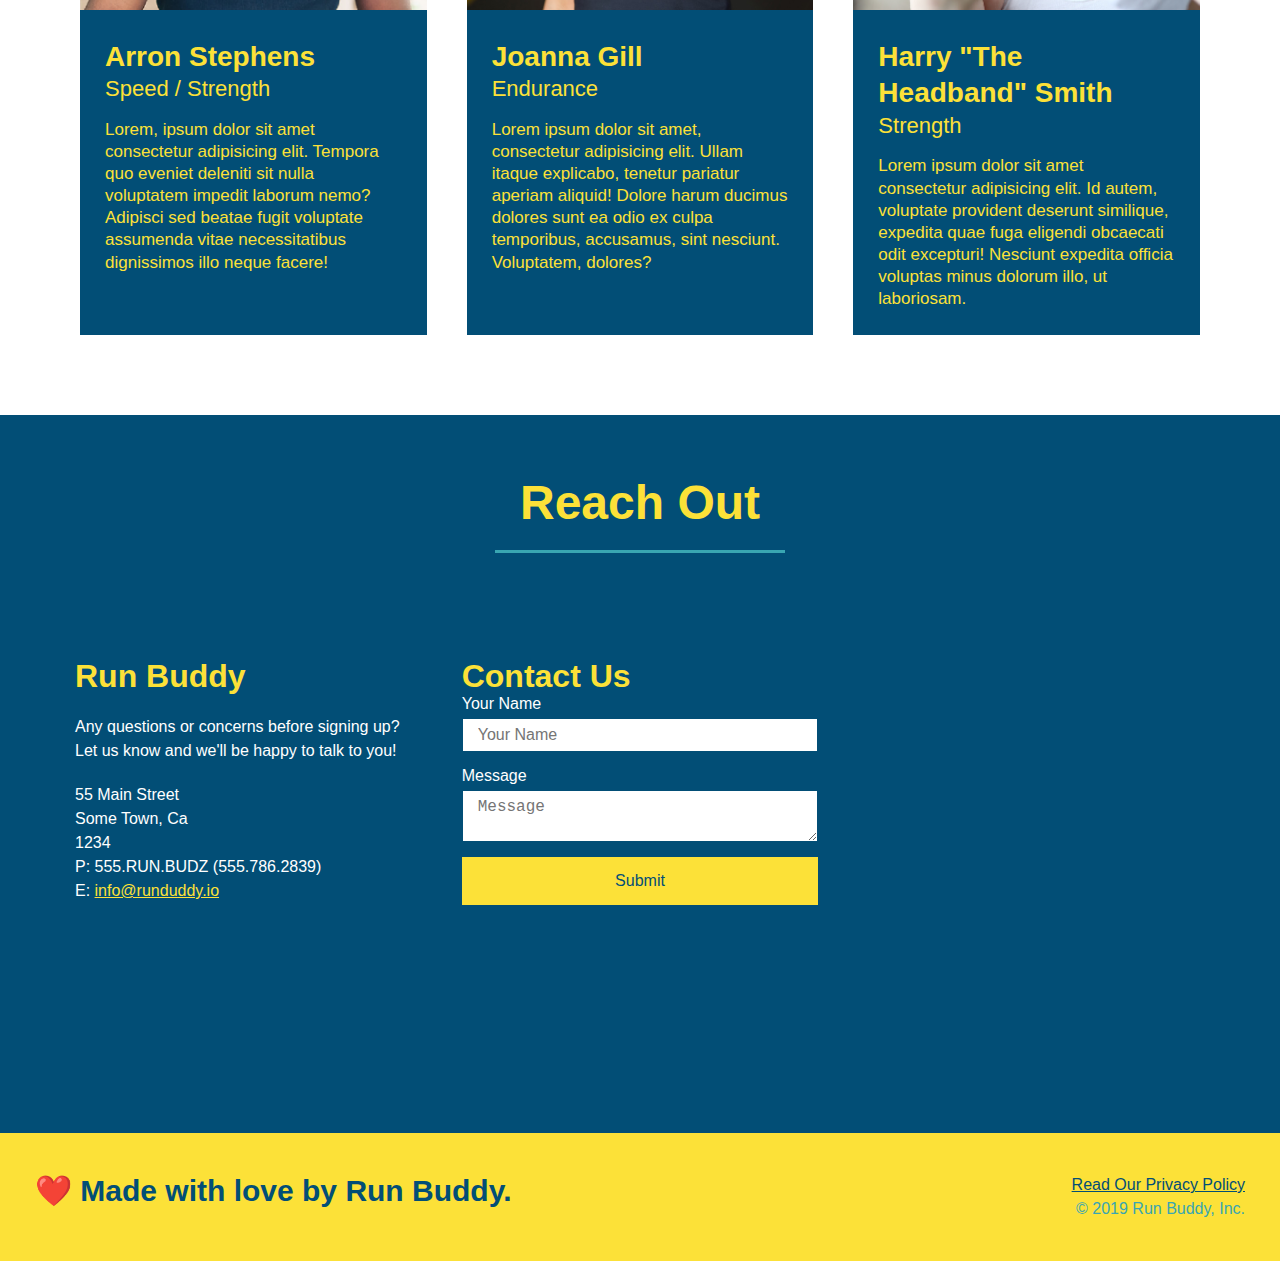
==== commit 7d7c0946: "updated media queries" ====
--- a/index.html
+++ b/index.html
@@ -1,6 +1,7 @@
 <!DOCTYPE html>
 <html lang="en">
     <head>
+        <meta name="viewport" content="width=device-width, initial-scale=1.0"/>
         <meta charset="UTF-8"/>
         <title>Run Buddy</title>
     </head>
--- a/assets/css/style.css
+++ b/assets/css/style.css
@@ -44,7 +44,7 @@
   }
 
   header nav ul li a {
-      margin: 0 30px;
+      padding: 10px 15px;
       font-weight: lighter;
       font-size: 1.5vw;
   }
@@ -84,6 +84,7 @@
     background-position: center;
     justify-content: center;
     flex-wrap: wrap;
+    align-items: flex-start;
 }
 
 .hero-cta h2 {
@@ -98,7 +99,7 @@
     margin: 3.5%;
     color: #fff;
     font-size: 18px;
-    line-height: 1.3;
+    line-height: 1.2;
   }
 
 .hero-form {
@@ -154,7 +155,7 @@
 }
 
 .section-title {
-  font-size: 55px;
+  font-size: 48px;
   color: #024e76;
   border-bottom: 3px solid;
   padding-bottom: 20px;
@@ -339,3 +340,18 @@
     margin: 0 auto 35px auto;
     width: 50%;
 }
+
+/* MEDIA QUERY FOR SMALLER DESKTOP SCREENS AND SMALLER */
+@media screen and (max-width: 980px) {
+    
+  }
+  
+  /* MEDIA QUERY FOR TABLETS AND SMALLER */
+  @media screen and (max-width: 768px) {
+    
+  }
+  
+  /* MEDIA QUERY FOR MOBILE PHONES AND SMALLER */
+  @media screen and (max-width: 575px) {
+    
+  }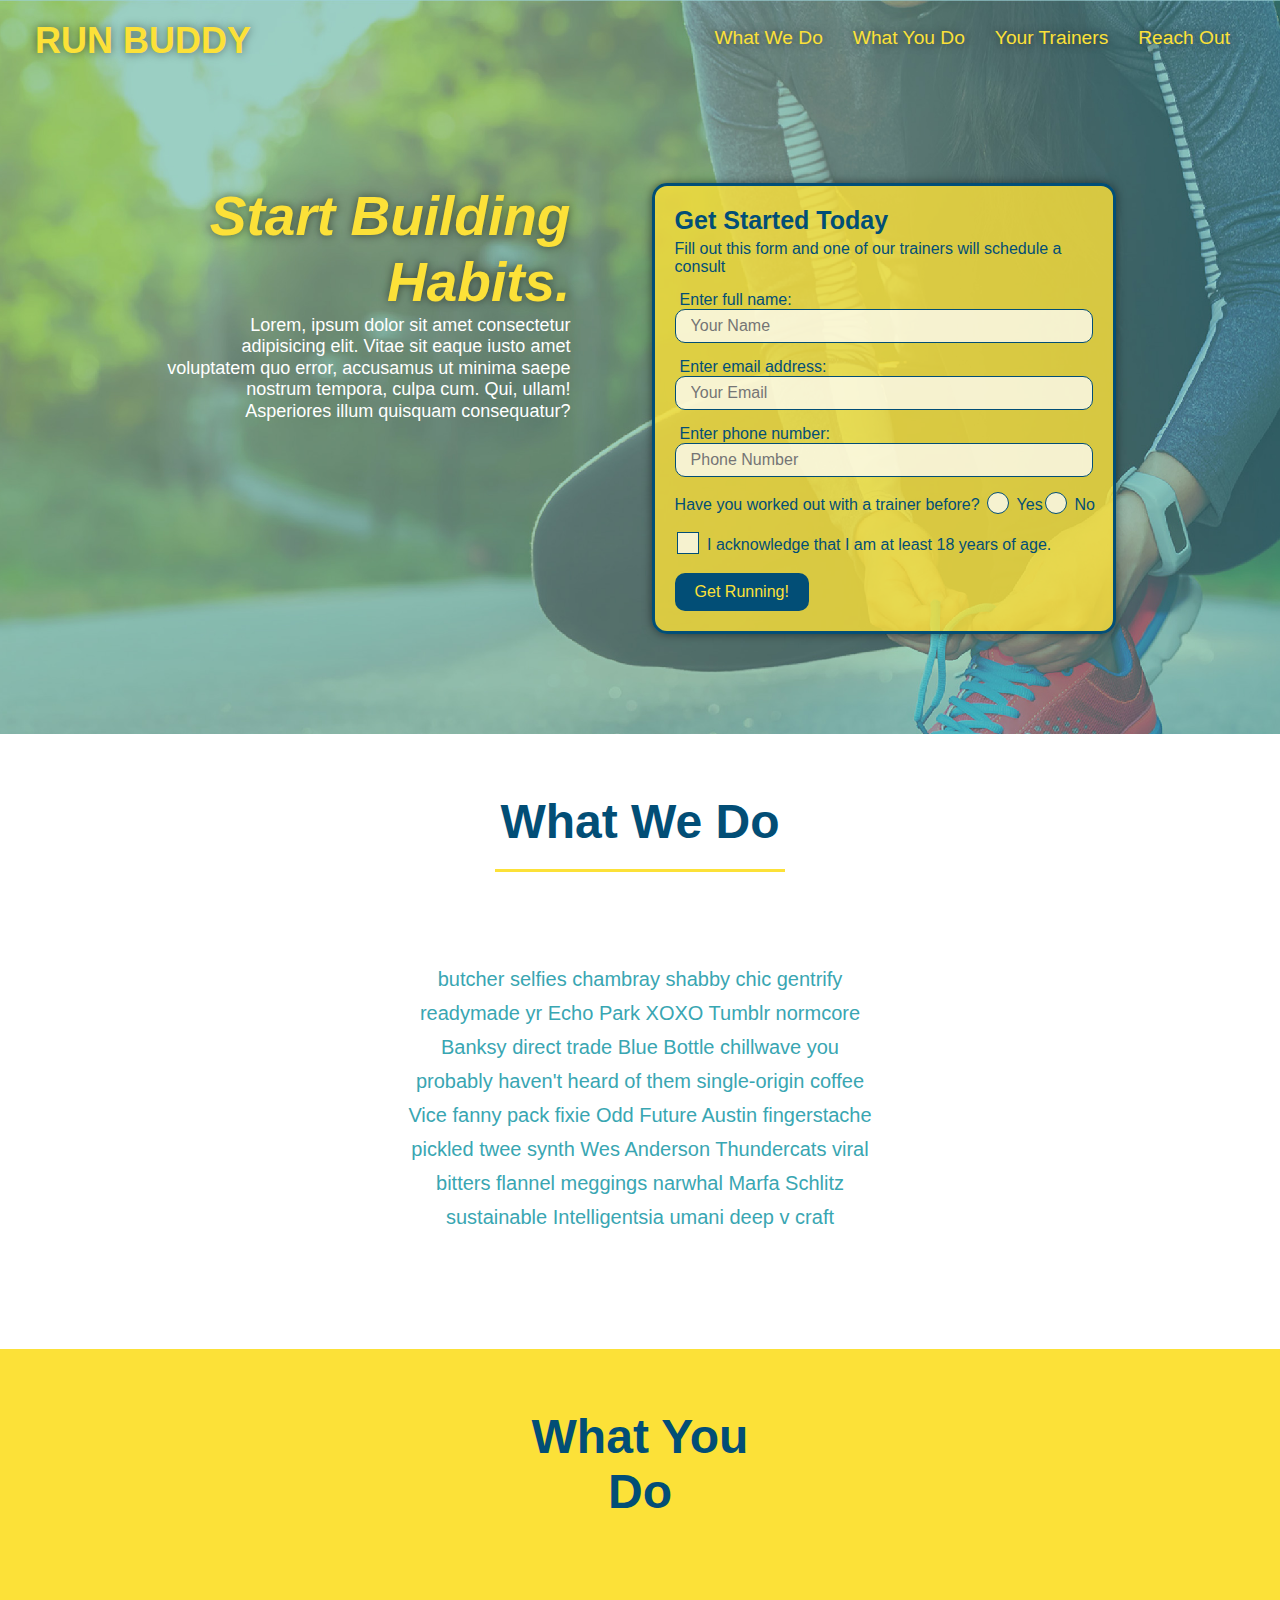
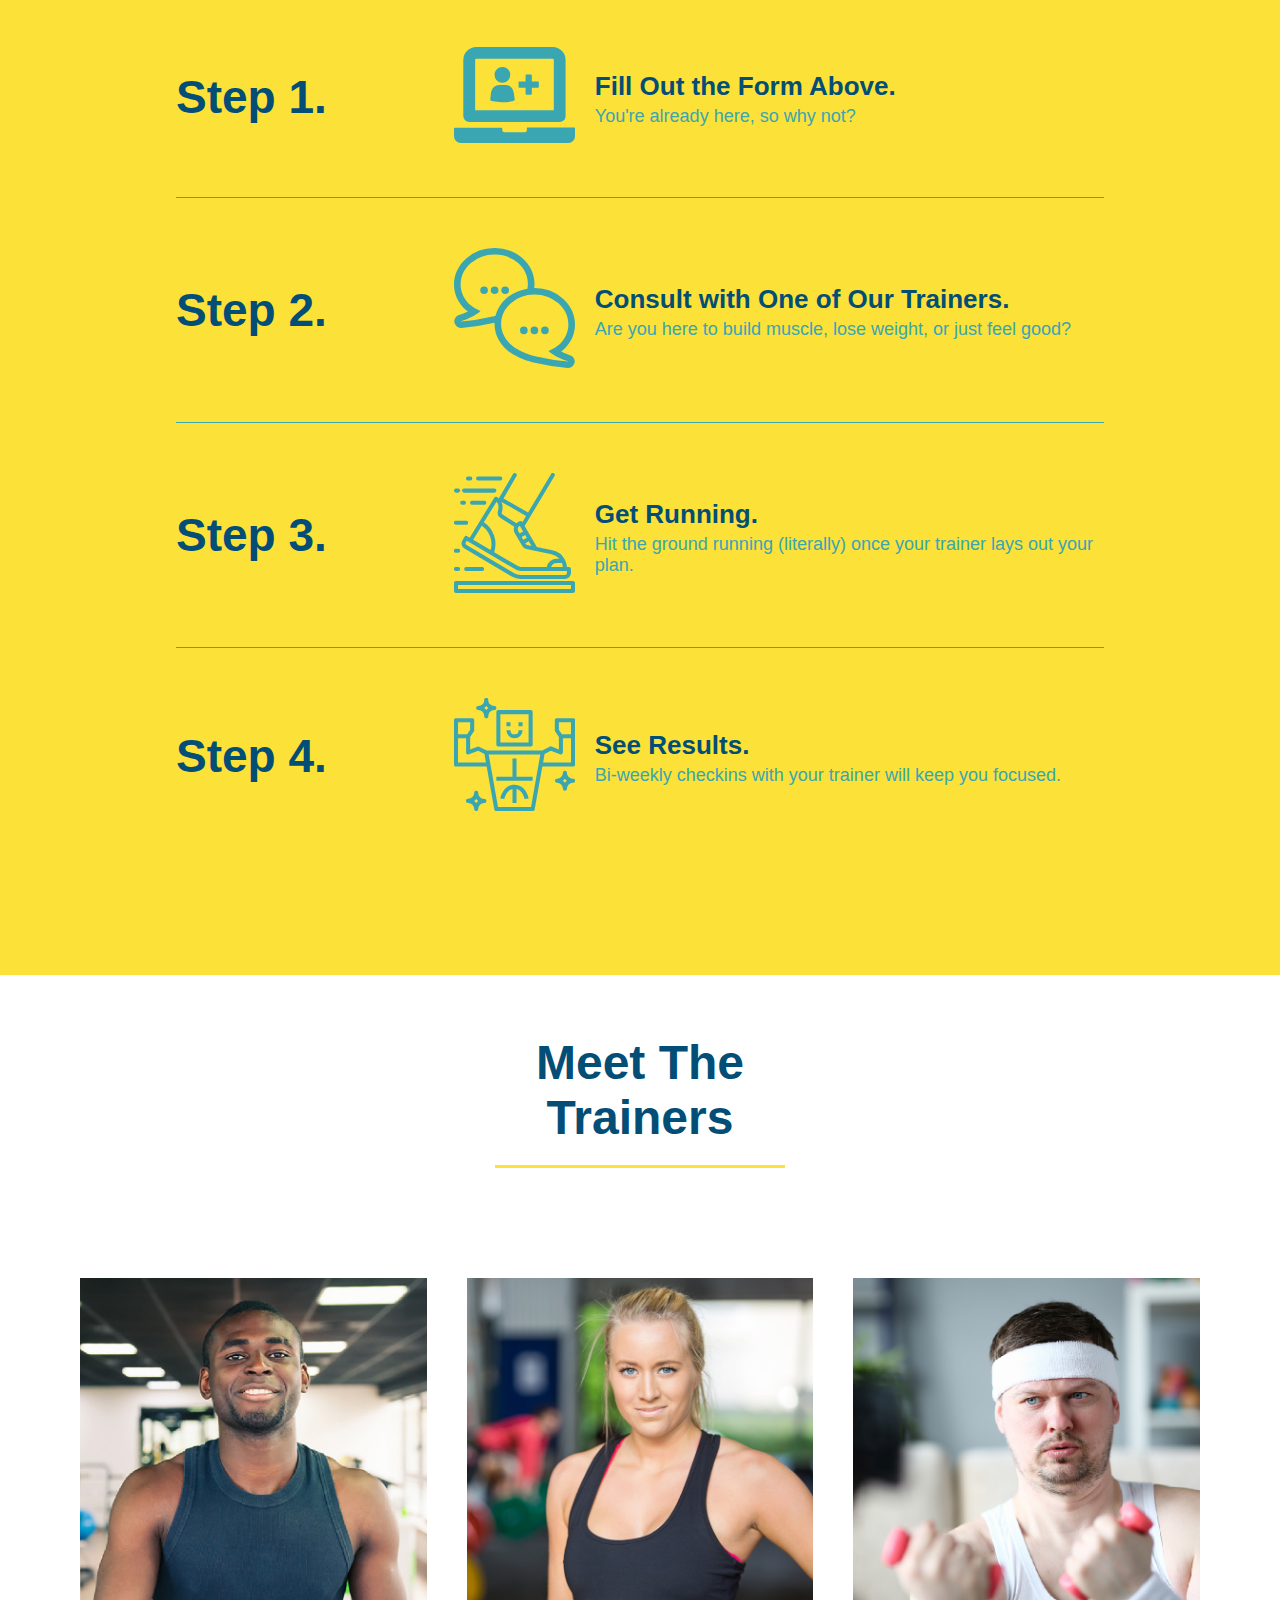
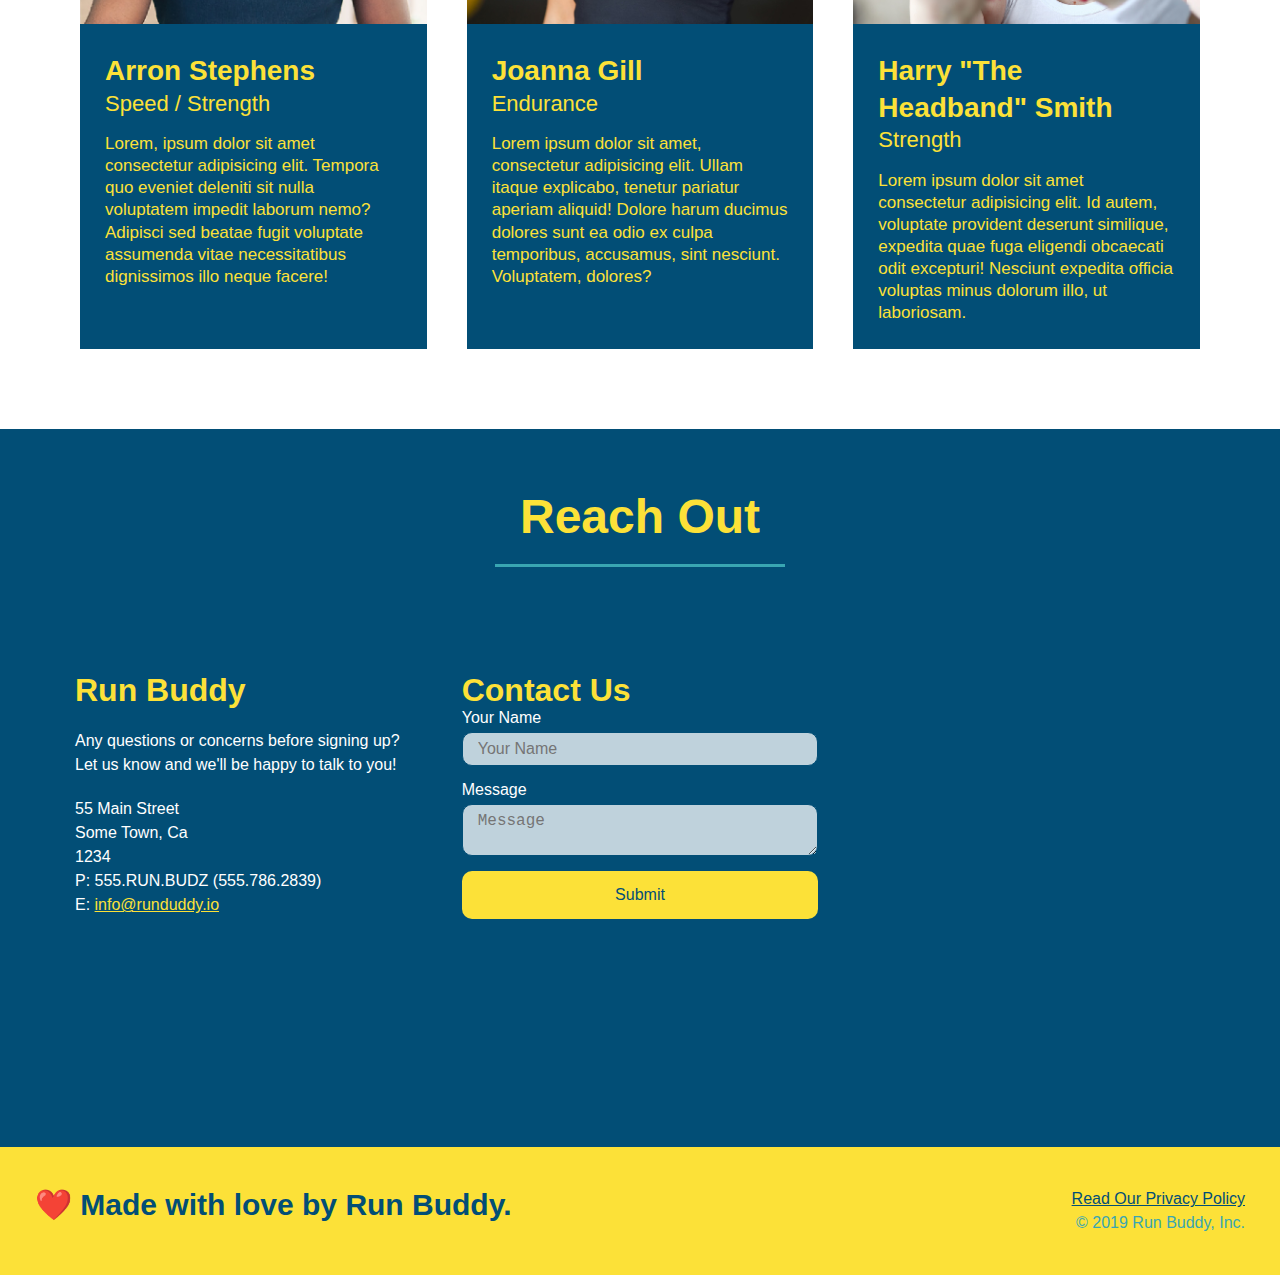
==== commit 384dccd2: "added puedo elements" ====
--- a/index.html
+++ b/index.html
@@ -58,15 +58,20 @@
                     <input type="tel" placeholder="Phone Number" name="phone" id="phone" class="form-input"/>
                     <p>
                         Have you worked out with a trainer before?
-                        <input type="radio" name="trainer-confirm" id="trainer-yes" />
-                        <label for="trainer-yes">Yes</label>
-                        <input type="radio" name="trainer-confirm" id="trainer-no"/>
-                        <label for="trainer-no">No</label>
+                        <span class="radio-wrapper">
+                            <input type="radio" name="trainer-confirm" id="trainer-yes" />
+                            <label for="trainer-yes">Yes</label>
+                        </span>
+                        <span class="radio-wrapper">
+                            <input type="radio" name="trainer-confirm" id="trainer-no"/>
+                            <label for="trainer-no">No</label>
+                        </span>
                     </p>
                     <P>
-                        I acknowledge that I am at least 18 years of age
-                        <input type="checkbox" name="18-confirm" id="18-yes">
-                        <label for="18-confirm"></label>
+                        <span class="checkbox-wrapper">
+                            <input type="checkbox" name="age-confirm" id="checkbox">
+                            <label for="checkbox">I acknowledge that I am at least 18 years of age.</label>
+                        </span>
                     </P>
                     <button type="submit">
                         Get Running!
--- a/assets/css/style.css
+++ b/assets/css/style.css
@@ -1,3 +1,9 @@
+:root {
+  --primary-color: #fce138;
+  --secondary-color: #024e76;
+  --tertiary-color: #39a6b2;
+}
+
 * {
     margin: 0;
     padding: 0;
@@ -13,22 +19,32 @@
   /* apply styles to <header> */
 header {
     padding: 20px 35px;
-    background-color: #39a6b2;
+    background-color: var(--tertiary-color);
     display: flex;
     justify-content: space-between;
     flex-wrap: wrap;
+    position: -webkit-sticky;
+    position: sticky;
+    top: 0;
+    background-image: url("../images/hero-bg.jpg");
+    background-size: cover;
+    background-position: center;
+    background-position: 80%;
+    background-attachment: fixed;
+    z-index: 9999;
   }
 
   header h1 {
     font-weight: bold;
     font-size: 36px;
-    color: #fce138;
+    color: var(--primary-color);
     margin: 0;
+    text-shadow: 0 0 10px rgba(0, 0, 0, 0.5);
   }
   
   header a {
       text-decoration: none;
-    color: #fce138;
+    color: var(--primary-color);
   }
 
   header nav {
@@ -47,10 +63,18 @@
       padding: 10px 15px;
       font-weight: lighter;
       font-size: 1.5vw;
-  }
+      text-shadow: 0 0 10px rgba(0, 0, 0, 0.5);
+  }
+
+  header nav ul li a:hover {
+    background: var(--primary-color);
+    color: var(--secondary-color);
+    border-radius: 15px;
+    text-shadow: none;
+}
 
   footer {
-      background: #fce138;
+      background: var(--primary-color);
       width: 100%;
       padding: 40px 35px;
       display: flex;
@@ -59,7 +83,7 @@
   }
 
   footer h2 {
-      color: #024e76;
+      color: var(--secondary-color);
       font-size: 30px;
       margin: 0%;
   }
@@ -70,7 +94,7 @@
   }
 
   footer a {
-      color: #024e76;
+      color: var(--secondary-color);
   }
 
 section {
@@ -85,12 +109,15 @@
     justify-content: center;
     flex-wrap: wrap;
     align-items: flex-start;
+    background-position: 80%;
+    background-attachment: fixed;
 }
 
 .hero-cta h2 {
     font-style: italic;
     font-size: 55px;
-    color: #fce138
+    color: var(--primary-color);
+    text-shadow: 0 0 10px rgba(0, 0, 0, 0.5)
 }
 
 .hero-cta {
@@ -103,12 +130,14 @@
   }
 
 .hero-form {
-    background-color: #fce138;
+    background-color: rgba(252, 225, 56, 0.8);
     padding: 20px;
     width: 40%;
-    color: #024e76;
-    border: solid 3px #024e76;
+    color: var(--secondary-color);
+    border: solid 3px var(--secondary-color);
     margin: 3.5%;
+    box-shadow: 0 0 10px rgba(0, 0, 0, 0.5);
+    border-radius: 15px;
 }
 
 section h3 {
@@ -121,29 +150,99 @@
 }
 
 .form-input {
-    border: 1px solid #024e76;
+    border: 1px solid var(--secondary-color);
     display: block;
     padding: 7px 15px;
     font-size: 16px;
-    color: #024e76;
+    color: var(--secondary-color);
     width: 100%;
     margin-bottom: 15px;
+    border-radius: 10px;
+    background-color: rgba(255, 255, 255, 0.75);
+}
+
+.checkbox-wrapper input, .radio-wrapper input {
+  opacity: 0;
+}
+
+.checkbox-wrapper label, .radio-wrapper label {
+  position: relative;
+  left: 10px;
+  margin: 10px;
+  line-height: 1.6;
+}
+
+.checkbox-wrapper label::before, .radio-wrapper label::before {
+  content: "";
+  height: 20px;
+  width: 20px;
+  background: rgba(255, 255, 255, 0.75);
+  border: 1px solid var(--secondary-color);
+  position: absolute;
+  top: -4px;
+  left: -30px;
+}
+
+.radio-wrapper label::before {
+  border-radius: 50%;
+}
+
+.radio-wrapper label::after {
+  content: "";
+  width: 20px;
+  height: 20px;
+  border-radius: 50%;
+  background: #024e76;
+  position: absolute;
+  left: -29px;
+  top: -3px;
+  background-image: radial-gradient(circle, var(--tertiary-color), var(--secondary-color));
+}
+
+.checkbox-wrapper label::after {
+  content: "";
+  height: 6px;
+  width: 14px;
+  border-left: 2px solid var(--secondary-color);
+  border-bottom: 2px solid var(--secondary-color);
+  position: absolute;
+  left: -26px;
+  top: 1px;
+  transform: rotate(-58deg);
+}
+
+.checkbox-wrapper input + label::after, .radio-wrapper input + label::after {
+  content: none;
+}
+
+.checkbox-wrapper input:checked + label::after, .radio-wrapper input:checked + label::after {
+  content: "";
+}
+
+.form-input:focus {
+    background-color: rgba(255, 255, 255, 1);
+    outline: none;
 }
 
 .hero-form label {
     margin: 0 5px;
 }
-form button {
-    background-color: #024e76;
-    color: #fce138;
+.hero-form button {
+    background-color: var(--secondary-color);
+    color: var(--primary-color);
     border: none;
     padding: 10px 20px;
     font-size: 16px;
+    border-radius: 10px;
+}
+
+.hero-form button:hover {
+    background-color: var(--tertiary-color);
 }
 
 .intro p {
     line-height: 1.7;
-    color: #39a6b2;
+    color: var(--tertiary-color);
     width: 80%;
     font-size: 20px;
     margin: 0 auto;
@@ -151,12 +250,12 @@
 }
 
 .steps {
-    background: #fce138;
+    background: var(--primary-color);
 }
 
 .section-title {
   font-size: 48px;
-  color: #024e76;
+  color: var(--secondary-color);
   border-bottom: 3px solid;
   padding-bottom: 20px;
   text-align: center;
@@ -165,26 +264,29 @@
 }
 
 .primary-border {
-  border-color: #fce138;
+  border-color: var(--primary-color);
 }
 
 .secondary-border {
-  border-color: #39a6b2;
+  border-color: var(--tertiary-color);
 }
 
 .step {
     margin: 50px auto;
     padding-bottom: 50px;
     width: 80%;
-    border-bottom: 1px solid #39a6b2;
     display: flex;
     flex-wrap: wrap;
     align-items: center;
     justify-content: space-between;
   }
 
+  .step:not(:last-child) {
+      border-bottom: 1px solid var(--tertiary-color);
+  }
+
 .step h3 {
-    color: #024e76;
+    color: var(--secondary-color);
     font-size: 46px;
     flex: 1 30%;
 }
@@ -206,14 +308,14 @@
 }
 
 .step-text p {
-    color: #39a6b2;
+    color: var(--tertiary-color);
     font-size: 18px;
 }
 
 .step-text h4 {
     font-size: 26px;
     line-height: 1.5;
-    color: #024e76;
+    color: var(--secondary-color);
   }
 
   .step-img img {
@@ -230,8 +332,8 @@
 
 .trainer {
     margin: 20px;
-    background: #024e76;
-    color: #fce138;
+    background: var(--secondary-color);
+    color: var(--primary-color);
     flex: 1;
 }
 
@@ -270,11 +372,11 @@
 }
 
 .contact {
-    background: #024e76;
+    background: var(--secondary-color);
 }
 
 .contact h2 {
-    color: #fce138;
+    color: var(--primary-color);
 }
 
 .contact-info iframe {
@@ -297,7 +399,7 @@
 }
 
 .contact-info h3 {
-    color: #fce138;
+    color: var(--primary-color);
     font-size: 32px;
 }
 
@@ -309,28 +411,41 @@
 }
 
 .contact-form input, .contact-form textarea {
-    border: 1px solid #024e76;
+    border: 1px solid var(--secondary-color);
     display: block;
     padding: 7px 15px;
     font-size: 16px;
-    color: #024e76;
+    color: var(--secondary-color);
     width: 100%;
     margin-bottom: 15px;
     margin-top: 5px;
+    border-radius: 10px;
+    background-color: rgba(255, 255, 255, 0.75);
+}
+
+.contact-form input:focus, .contact-form textarea:focus {
+    background-color: rgba(255, 255, 255, 1);
+    outline: none;
 }
 
 .contact-form button {
     width: 100%;
     border: none;
-    background: #fce138;
-    color: #024e76;
+    background: var(--primary-color);
+    color: var(--secondary-color);
     text-align: center;
     padding: 15px 0;
     font-size: 16px;
+    border-radius: 10px;
+}
+
+.contact-form button:hover {
+    color: var(--primary-color);
+    background: var(--tertiary-color);
 }
 
 .contact-info a {
-    color: #fce138;
+    color: var(--primary-color);
 }
 
 .flex-row {
@@ -343,15 +458,105 @@
 
 /* MEDIA QUERY FOR SMALLER DESKTOP SCREENS AND SMALLER */
 @media screen and (max-width: 980px) {
-    
+    header {
+        padding-bottom: 0;
+        justify-content: center;
+        position: relative;
+      }
+    
+      header h1 {
+        width: 100%;
+        text-align: center;
+      }
+    
+      header nav ul {
+        margin-top: 20px;
+        width: 100%;
+        justify-content: center;
+      }
+    
+      header nav ul li a {
+        font-size: 20px;
+      }
+    
+      footer h2, footer div {
+        text-align: center;
+        width: 100%;
+      }
+      .hero-cta, .hero-form {
+        width: 100%;
+      }
+      
+      .hero-cta {
+        text-align: center;
+      }
+      .section-title {
+        width: 80%;
+      }
+      
+      .trainer {
+        flex: 0 70%;
+      }
+      
+      .contact-info iframe{
+        flex: 1 100%;
+      }
   }
   
   /* MEDIA QUERY FOR TABLETS AND SMALLER */
   @media screen and (max-width: 768px) {
-    
+    section {
+        padding: 30px 15px;
+      }
+      .step h3 {
+        flex: 1 100%;
+        text-align: center;
+      }
+    
+      .step-info {
+        flex: 2 100%;
+        text-align: center;
+        justify-content: center;
+      }
+    
+      .step-img {
+        flex: 0 32%;
+        margin-right: 0;
+        margin-top: 15px;
+        margin-bottom: 15px;
+      }
+    
+      .step-text {
+        flex: 100%;  
+      }
   }
   
   /* MEDIA QUERY FOR MOBILE PHONES AND SMALLER */
   @media screen and (max-width: 575px) {
-    
-  }+    .hero-form button {
+        width: 100%;
+      }
+    
+      .section-title {
+        width: 95%;
+      }
+    
+      .intro p {
+        width: 100%;
+      }
+    
+      .trainer {
+        flex: 0 100%;
+      }
+    
+      .contact-info {
+        text-align: center;
+      }
+    
+      .contact-info > * {
+        flex: 0 100%;
+      }
+      .contact-form {
+        order: 3;
+      }
+ }